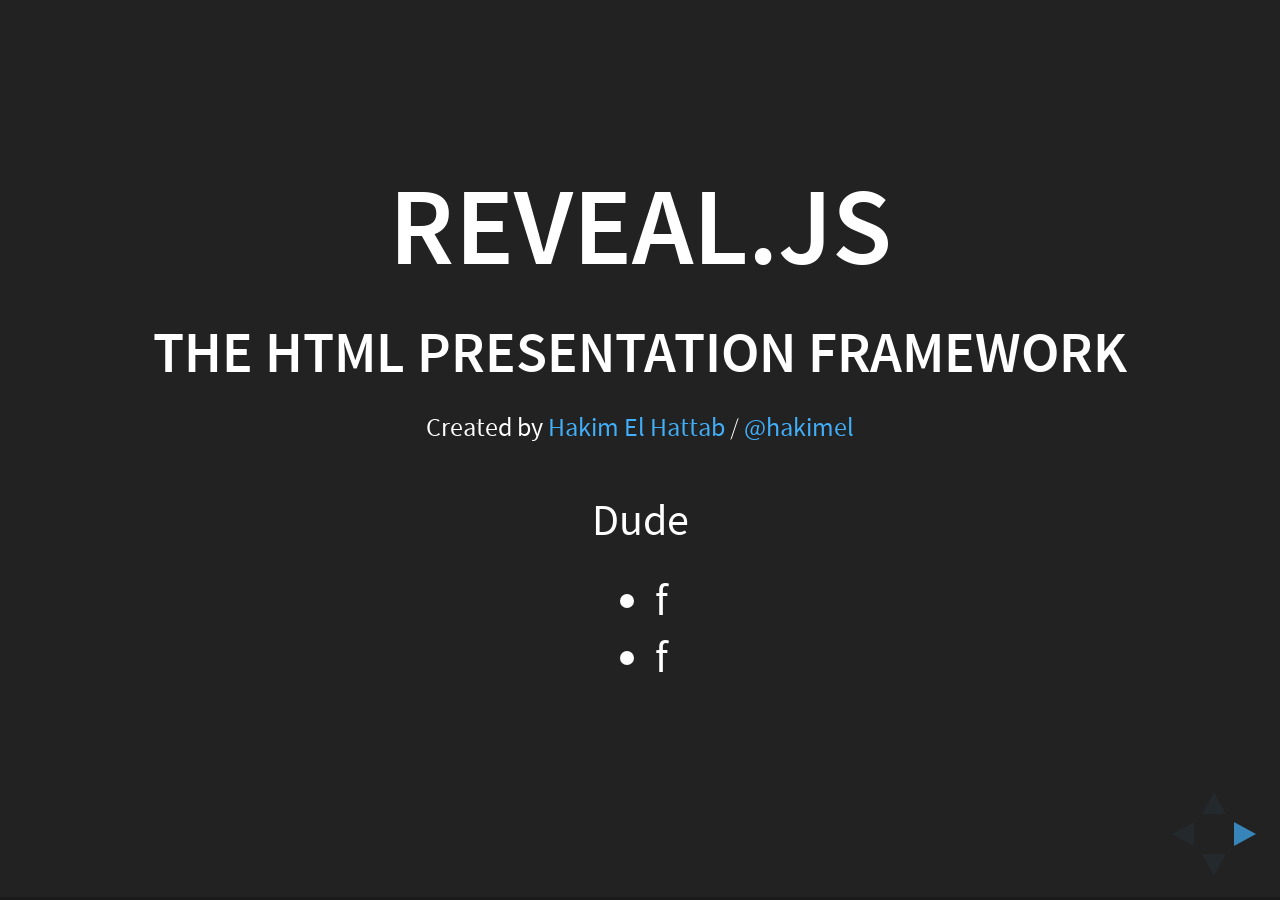
==== index.html @ 5fb7f433 "Presentation" ====
<!doctype html>
<html lang="en">

	<head>
		<meta charset="utf-8">

		<title>reveal.js - The HTML Presentation Framework</title>

		<meta name="description" content="A framework for easily creating beautiful presentations using HTML">
		<meta name="author" content="Hakim El Hattab">

		<meta name="apple-mobile-web-app-capable" content="yes" />
		<meta name="apple-mobile-web-app-status-bar-style" content="black-translucent" />

		<meta name="viewport" content="width=device-width, initial-scale=1.0, maximum-scale=1.0, user-scalable=no, minimal-ui">

		<link rel="stylesheet" href="css/reveal.css">
		<link rel="stylesheet" href="css/theme/black.css" id="theme">

		<!-- Code syntax highlighting -->
		<link rel="stylesheet" href="lib/css/zenburn.css">

		<!-- Printing and PDF exports -->
		<script>
			var link = document.createElement( 'link' );
			link.rel = 'stylesheet';
			link.type = 'text/css';
			link.href = window.location.search.match( /print-pdf/gi ) ? 'css/print/pdf.css' : 'css/print/paper.css';
			document.getElementsByTagName( 'head' )[0].appendChild( link );
		</script>

		<!--[if lt IE 9]>
		<script src="lib/js/html5shiv.js"></script>
		<![endif]-->
	</head>

	<body>

		<div class="reveal">

			<!-- Any section element inside of this container is displayed as a slide -->
			<div class="slides">
				<section>
					<h1>Reveal.js</h1>
					<h3>The HTML Presentation Framework</h3>
					<p>
						<small>Created by <a href="http://hakim.se">Hakim El Hattab</a> / <a href="http://twitter.com/hakimel">@hakimel</a></small>
					</p>
					<p>Dude</p>
					<ul>
					<li>f</li>
					<li>f</li>
					</ul>

				</section>

				<section>
					<object data="images/circle.svg" type="image/svg+xml"> </object>
				</section>

				<!-- Example of nested vertical slides -->
				<section>
					<section>
						<h2>Vertical Slides</h2>
						<p>Slides can be nested inside of each other.</p>
						<p>Use the <em>Space</em> key to navigate through all slides.</p>
						<br>
						<a href="#" class="navigate-down">
							<img width="178" height="238" data-src="https://s3.amazonaws.com/hakim-static/reveal-js/arrow.png" alt="Down arrow">
						</a>
					</section>
					<section>
						<h2>Basement Level 1</h2>
						<p>Nested slides are useful for adding additional detail underneath a high level horizontal slide.</p>
					</section>
					<section>
						<h2>Basement Level 2</h2>
						<p>That's it, time to go back up.</p>
						<br>
						<a href="#/2">
							<img width="178" height="238" data-src="https://s3.amazonaws.com/hakim-static/reveal-js/arrow.png" alt="Up arrow" style="-webkit-transform: rotate(180deg);">
						</a>
					</section>
				</section>

				<section>
					<h2>Slides</h2>
					<p>
						Not a coder? Not a problem. There's a fully-featured visual editor for authoring these, try it out at <a href="http://slides.com" target="_blank">http://slides.com</a>.
					</p>
				</section>

				<section>
					<h2>Point of View</h2>
					<p>
						Press <strong>ESC</strong> to enter the slide overview.
					</p>
					<p>
						Hold down alt and click on any element to zoom in on it using <a href="http://lab.hakim.se/zoom-js">zoom.js</a>. Alt + click anywhere to zoom back out.
					</p>
				</section>

				<section>
					<h2>Touch Optimized</h2>
					<p>
						Presentations look great on touch devices, like mobile phones and tablets. Simply swipe through your slides.
					</p>
				</section>

				<section data-markdown>
					<script type="text/template">
						## Markdown support

						Write content using inline or external Markdown.
						Instructions and more info available in the [readme](https://github.com/hakimel/reveal.js#markdown).

						```
						<section data-markdown>
						  ## Markdown support

						  Write content using inline or external Markdown.
						  Instructions and more info available in the [readme](https://github.com/hakimel/reveal.js#markdown).
						</section>
						```
					</script>
				</section>

				<section>
					<section id="fragments">
						<h2>Fragments</h2>
						<p>Hit the next arrow...</p>
						<p class="fragment">... to step through ...</p>
						<p class="fragment"><object data="images/circle.svg" type="image/svg+xml"> </object></p>
						<p><span class="fragment">... a</span> <span class="fragment">fragmented</span> <span class="fragment">slide.</span></p>

						<aside class="notes">
							This slide has fragments which are also stepped through in the notes window.
						</aside>
					</section>
					<section>
						<h2>Fragment Styles</h2>
						<p>There's different types of fragments, like:</p>
						<p class="fragment grow">grow</p>
						<p class="fragment shrink">shrink</p>
						<p class="fragment roll-in">roll-in</p>
						<p class="fragment fade-out">fade-out</p>
						<p class="fragment current-visible">current-visible</p>
						<p class="fragment highlight-red">highlight-red</p>
						<p class="fragment highlight-blue">highlight-blue</p>
					</section>
				</section>

				<section id="transitions">
					<h2>Transition Styles</h2>
					<p>
						You can select from different transitions, like: <br>
						<a href="?transition=none#/transitions">None</a> -
						<a href="?transition=fade#/transitions">Fade</a> -
						<a href="?transition=slide#/transitions">Slide</a> -
						<a href="?transition=convex#/transitions">Convex</a> -
						<a href="?transition=concave#/transitions">Concave</a> -
						<a href="?transition=zoom#/transitions">Zoom</a>
					</p>
				</section>

				<section id="themes">
					<h2>Themes</h2>
					<p>
						reveal.js comes with a few themes built in: <br>
						<!-- Hacks to swap themes after the page has loaded. Not flexible and only intended for the reveal.js demo deck. -->
						<a href="#" onclick="document.getElementById('theme').setAttribute('href','css/theme/black.css'); return false;">Black (default)</a> -
						<a href="#" onclick="document.getElementById('theme').setAttribute('href','css/theme/white.css'); return false;">White</a> -
						<a href="#" onclick="document.getElementById('theme').setAttribute('href','css/theme/league.css'); return false;">League</a> -
						<a href="#" onclick="document.getElementById('theme').setAttribute('href','css/theme/sky.css'); return false;">Sky</a> -
						<a href="#" onclick="document.getElementById('theme').setAttribute('href','css/theme/beige.css'); return false;">Beige</a> -
						<a href="#" onclick="document.getElementById('theme').setAttribute('href','css/theme/simple.css'); return false;">Simple</a> <br>
						<a href="#" onclick="document.getElementById('theme').setAttribute('href','css/theme/serif.css'); return false;">Serif</a> -
						<a href="#" onclick="document.getElementById('theme').setAttribute('href','css/theme/night.css'); return false;">Night</a> -
						<a href="#" onclick="document.getElementById('theme').setAttribute('href','css/theme/moon.css'); return false;">Moon</a> -
						<a href="#" onclick="document.getElementById('theme').setAttribute('href','css/theme/solarized.css'); return false;">Solarized</a>
					</p>
				</section>

				<section>
					<section data-background="#dddddd">
						<h2>Slide Backgrounds</h2>
						<p>
							Set <code>data-background="#dddddd"</code> on a slide to change the background color. All CSS color formats are supported.
						</p>
						<a href="#" class="navigate-down">
							<img width="178" height="238" data-src="https://s3.amazonaws.com/hakim-static/reveal-js/arrow.png" alt="Down arrow">
						</a>
					</section>
					<section data-background="https://s3.amazonaws.com/hakim-static/reveal-js/image-placeholder.png">
						<h2>Image Backgrounds</h2>
						<pre><code>&lt;section data-background="image.png"&gt;</code></pre>
					</section>
					<section data-background="https://s3.amazonaws.com/hakim-static/reveal-js/image-placeholder.png" data-background-repeat="repeat" data-background-size="100px">
						<h2>Tiled Backgrounds</h2>
						<pre><code style="word-wrap: break-word;">&lt;section data-background="image.png" data-background-repeat="repeat" data-background-size="100px"&gt;</code></pre>
					</section>
					<section data-background-video="https://s3.amazonaws.com/static.slid.es/site/homepage/v1/homepage-video-editor.mp4,https://s3.amazonaws.com/static.slid.es/site/homepage/v1/homepage-video-editor.webm" data-background-color="#000000">
						<div style="background-color: rgba(0, 0, 0, 0.9); color: #fff; padding: 20px;">
							<h2>Video Backgrounds</h2>
							<pre><code style="word-wrap: break-word;">&lt;section data-background-video="video.mp4,video.webm"&gt;</code></pre>
						</div>
					</section>
				</section>

				<section data-transition="slide" data-background="#4d7e65" data-background-transition="zoom">
					<h2>Background Transitions</h2>
					<p>
						Different background transitions are available via the backgroundTransition option. This one's called "zoom".
					</p>
					<pre><code>Reveal.configure({ backgroundTransition: 'zoom' })</code></pre>
				</section>

				<section data-transition="slide" data-background="#b5533c" data-background-transition="zoom">
					<h2>Background Transitions</h2>
					<p>
						You can override background transitions per-slide.
					</p>
					<pre><code style="word-wrap: break-word;">&lt;section data-background-transition="zoom"&gt;</code></pre>
				</section>

				<section>
					<h2>Pretty Code</h2>
					<pre><code data-trim contenteditable>
function linkify( selector ) {
  if( supports3DTransforms ) {

    var nodes = document.querySelectorAll( selector );

    for( var i = 0, len = nodes.length; i &lt; len; i++ ) {
      var node = nodes[i];

      if( !node.className ) {
        node.className += ' roll';
      }
    }
  }
}
					</code></pre>
					<p>Code syntax highlighting courtesy of <a href="http://softwaremaniacs.org/soft/highlight/en/description/">highlight.js</a>.</p>
				</section>

				<section>
					<h2>Marvelous List</h2>
					<ul>
						<li>No order here</li>
						<li>Or here</li>
						<li>Or here</li>
						<li>Or here</li>
					</ul>
				</section>

				<section>
					<h2>Fantastic Ordered List</h2>
					<ol>
						<li>One is smaller than...</li>
						<li>Two is smaller than...</li>
						<li>Three!</li>
					</ol>
				</section>

				<section>
					<h2>Tabular Tables</h2>
					<table>
						<thead>
							<tr>
								<th>Item</th>
								<th>Value</th>
								<th>Quantity</th>
							</tr>
						</thead>
						<tbody>
							<tr>
								<td>Apples</td>
								<td>$1</td>
								<td>7</td>
							<tr>
							<tr>
								<td>Lemonade</td>
								<td>$2</td>
								<td>18</td>
							<tr>
							<tr>
								<td>Bread</td>
								<td>$3</td>
								<td>2</td>
							<tr>
						</tbody>
					</table>
				</section>

				<section>
					<h2>Clever Quotes</h2>
					<p>
						These guys come in two forms, inline: <q cite="http://searchservervirtualization.techtarget.com/definition/Our-Favorite-Technology-Quotations">
						&ldquo;The nice thing about standards is that there are so many to choose from&rdquo;</q> and block:
					</p>
					<blockquote cite="http://searchservervirtualization.techtarget.com/definition/Our-Favorite-Technology-Quotations">
						&ldquo;For years there has been a theory that millions of monkeys typing at random on millions of typewriters would
						reproduce the entire works of Shakespeare. The Internet has proven this theory to be untrue.&rdquo;
					</blockquote>
				</section>

				<section>
					<h2>Intergalactic Interconnections</h2>
					<p>
						You can link between slides internally,
						<a href="#/2/3">like this</a>.
					</p>
				</section>

				<section>
					<h2>Speaker View</h2>
					<p>There's a <a href="https://github.com/hakimel/reveal.js#speaker-notes">speaker view</a>. It includes a timer, preview of the upcoming slide as well as your speaker notes.</p>
					<p>Press the <em>S</em> key to try it out.</p>

					<aside class="notes">
						Oh hey, these are some notes. They'll be hidden in your presentation, but you can see them if you open the speaker notes window (hit 's' on your keyboard).
					</aside>
				</section>

				<section>
					<h2>Export to PDF</h2>
					<p>Presentations can be <a href="https://github.com/hakimel/reveal.js#pdf-export">exported to PDF</a>, here's an example:</p>
					<iframe src="//www.slideshare.net/slideshow/embed_code/42840540" width="445" height="355" frameborder="0" marginwidth="0" marginheight="0" scrolling="no" style="border:3px solid #666; margin-bottom:5px; max-width: 100%;" allowfullscreen> </iframe>
				</section>

				<section>
					<h2>Global State</h2>
					<p>
						Set <code>data-state="something"</code> on a slide and <code>"something"</code>
						will be added as a class to the document element when the slide is open. This lets you
						apply broader style changes, like switching the page background.
					</p>
				</section>

				<section data-state="customevent">
					<h2>State Events</h2>
					<p>
						Additionally custom events can be triggered on a per slide basis by binding to the <code>data-state</code> name.
					</p>
					<pre><code class="javascript" data-trim contenteditable style="font-size: 18px;">
Reveal.addEventListener( 'customevent', function() {
	console.log( '"customevent" has fired' );
} );
					</code></pre>
				</section>

				<section>
					<h2>Take a Moment</h2>
					<p>
						Press B or . on your keyboard to pause the presentation. This is helpful when you're on stage and want to take distracting slides off the screen.
					</p>
				</section>

				<section>
					<h2>Much more</h2>
					<ul>
						<li>Right-to-left support</li>
						<li><a href="https://github.com/hakimel/reveal.js#api">Extensive JavaScript API</a></li>
						<li><a href="https://github.com/hakimel/reveal.js#auto-sliding">Auto-progression</a></li>
						<li><a href="https://github.com/hakimel/reveal.js#parallax-background">Parallax backgrounds</a></li>
						<li><a href="https://github.com/hakimel/reveal.js#keyboard-bindings">Custom keyboard bindings</a></li>
					</ul>
				</section>

				<section style="text-align: left;">
					<h1>THE END</h1>
					<p>
						- <a href="http://slides.com">Try the online editor</a> <br>
						- <a href="https://github.com/hakimel/reveal.js">Source code &amp; documentation</a>
					</p>
				</section>

			</div>

		</div>

		<script src="lib/js/head.min.js"></script>
		<script src="js/reveal.js"></script>

		<script>

			// Full list of configuration options available at:
			// https://github.com/hakimel/reveal.js#configuration
			Reveal.initialize({
				controls: true,
				progress: true,
				history: true,
				center: true,

				transition: 'slide', // none/fade/slide/convex/concave/zoom

				// Optional reveal.js plugins
				dependencies: [
					{ src: 'lib/js/classList.js', condition: function() { return !document.body.classList; } },
					{ src: 'plugin/markdown/marked.js', condition: function() { return !!document.querySelector( '[data-markdown]' ); } },
					{ src: 'plugin/markdown/markdown.js', condition: function() { return !!document.querySelector( '[data-markdown]' ); } },
					{ src: 'plugin/highlight/highlight.js', async: true, condition: function() { return !!document.querySelector( 'pre code' ); }, callback: function() { hljs.initHighlightingOnLoad(); } },
					{ src: 'plugin/zoom-js/zoom.js', async: true },
					{ src: 'plugin/notes/notes.js', async: true }
				]
			});

		</script>

	</body>
</html>
---- css/reveal.css ----
/*!
 * reveal.js
 * http://lab.hakim.se/reveal-js
 * MIT licensed
 *
 * Copyright (C) 2015 Hakim El Hattab, http://hakim.se
 */
/*********************************************
 * RESET STYLES
 *********************************************/
html, body, .reveal div, .reveal span, .reveal applet, .reveal object, .reveal iframe, .reveal h1, .reveal h2, .reveal h3, .reveal h4, .reveal h5, .reveal h6, .reveal p, .reveal blockquote, .reveal pre, .reveal a, .reveal abbr, .reveal acronym, .reveal address, .reveal big, .reveal cite, .reveal code, .reveal del, .reveal dfn, .reveal em, .reveal img, .reveal ins, .reveal kbd, .reveal q, .reveal s, .reveal samp, .reveal small, .reveal strike, .reveal strong, .reveal sub, .reveal sup, .reveal tt, .reveal var, .reveal b, .reveal u, .reveal center, .reveal dl, .reveal dt, .reveal dd, .reveal ol, .reveal ul, .reveal li, .reveal fieldset, .reveal form, .reveal label, .reveal legend, .reveal table, .reveal caption, .reveal tbody, .reveal tfoot, .reveal thead, .reveal tr, .reveal th, .reveal td, .reveal article, .reveal aside, .reveal canvas, .reveal details, .reveal embed, .reveal figure, .reveal figcaption, .reveal footer, .reveal header, .reveal hgroup, .reveal menu, .reveal nav, .reveal output, .reveal ruby, .reveal section, .reveal summary, .reveal time, .reveal mark, .reveal audio, video {
  margin: 0;
  padding: 0;
  border: 0;
  font-size: 100%;
  font: inherit;
  vertical-align: baseline; }

.reveal article, .reveal aside, .reveal details, .reveal figcaption, .reveal figure, .reveal footer, .reveal header, .reveal hgroup, .reveal menu, .reveal nav, .reveal section {
  display: block; }

/*********************************************
 * GLOBAL STYLES
 *********************************************/
html, body {
  width: 100%;
  height: 100%;
  overflow: hidden; }

body {
  position: relative;
  line-height: 1;
  background-color: #fff;
  color: #000; }

::-moz-selection {
  background: #FF5E99;
  color: #fff;
  text-shadow: none; }

::selection {
  background: #FF5E99;
  color: #fff;
  text-shadow: none; }

/*********************************************
 * VIEW FRAGMENTS
 *********************************************/
.reveal .slides section .fragment {
  opacity: 0;
  visibility: hidden;
  -webkit-transition: all 0.2s ease;
          transition: all 0.2s ease; }
  .reveal .slides section .fragment.visible {
    opacity: 1;
    visibility: visible; }

.reveal .slides section .fragment.grow {
  opacity: 1;
  visibility: visible; }
  .reveal .slides section .fragment.grow.visible {
    -webkit-transform: scale(1.3);
        -ms-transform: scale(1.3);
            transform: scale(1.3); }

.reveal .slides section .fragment.shrink {
  opacity: 1;
  visibility: visible; }
  .reveal .slides section .fragment.shrink.visible {
    -webkit-transform: scale(0.7);
        -ms-transform: scale(0.7);
            transform: scale(0.7); }

.reveal .slides section .fragment.zoom-in {
  -webkit-transform: scale(0.1);
      -ms-transform: scale(0.1);
          transform: scale(0.1); }
  .reveal .slides section .fragment.zoom-in.visible {
    -webkit-transform: scale(1);
        -ms-transform: scale(1);
            transform: scale(1); }

.reveal .slides section .fragment.roll-in {
  -webkit-transform: rotateX(90deg);
          transform: rotateX(90deg); }
  .reveal .slides section .fragment.roll-in.visible {
    -webkit-transform: rotateX(0);
            transform: rotateX(0); }

.reveal .slides section .fragment.fade-out {
  opacity: 1;
  visibility: visible; }
  .reveal .slides section .fragment.fade-out.visible {
    opacity: 0;
    visibility: hidden; }

.reveal .slides section .fragment.semi-fade-out {
  opacity: 1;
  visibility: visible; }
  .reveal .slides section .fragment.semi-fade-out.visible {
    opacity: 0.5;
    visibility: visible; }

.reveal .slides section .fragment.strike {
  opacity: 1; }
  .reveal .slides section .fragment.strike.visible {
    text-decoration: line-through; }

.reveal .slides section .fragment.current-visible {
  opacity: 0;
  visibility: hidden; }
  .reveal .slides section .fragment.current-visible.current-fragment {
    opacity: 1;
    visibility: visible; }

.reveal .slides section .fragment.highlight-red, .reveal .slides section .fragment.highlight-current-red, .reveal .slides section .fragment.highlight-green, .reveal .slides section .fragment.highlight-current-green, .reveal .slides section .fragment.highlight-blue, .reveal .slides section .fragment.highlight-current-blue {
  opacity: 1;
  visibility: visible; }

.reveal .slides section .fragment.highlight-red.visible {
  color: #ff2c2d; }

.reveal .slides section .fragment.highlight-green.visible {
  color: #17ff2e; }

.reveal .slides section .fragment.highlight-blue.visible {
  color: #1b91ff; }

.reveal .slides section .fragment.highlight-current-red.current-fragment {
  color: #ff2c2d; }

.reveal .slides section .fragment.highlight-current-green.current-fragment {
  color: #17ff2e; }

.reveal .slides section .fragment.highlight-current-blue.current-fragment {
  color: #1b91ff; }

/*********************************************
 * DEFAULT ELEMENT STYLES
 *********************************************/
/* Fixes issue in Chrome where italic fonts did not appear when printing to PDF */
.reveal:after {
  content: '';
  font-style: italic; }

.reveal iframe {
  z-index: 1; }

/** Prevents layering issues in certain browser/transition combinations */
.reveal a {
  position: relative; }

.reveal .stretch {
  max-width: none;
  max-height: none; }

.reveal pre.stretch code {
  height: 100%;
  max-height: 100%;
  -moz-box-sizing: border-box;
       box-sizing: border-box; }

/*********************************************
 * CONTROLS
 *********************************************/
.reveal .controls {
  display: none;
  position: fixed;
  width: 110px;
  height: 110px;
  z-index: 30;
  right: 10px;
  bottom: 10px;
  -webkit-user-select: none; }

.reveal .controls div {
  position: absolute;
  opacity: 0.05;
  width: 0;
  height: 0;
  border: 12px solid transparent;
  -webkit-transform: scale(0.9999);
      -ms-transform: scale(0.9999);
          transform: scale(0.9999);
  -webkit-transition: all 0.2s ease;
          transition: all 0.2s ease;
  -webkit-tap-highlight-color: rgba(0, 0, 0, 0); }

.reveal .controls div.enabled {
  opacity: 0.7;
  cursor: pointer; }

.reveal .controls div.enabled:active {
  margin-top: 1px; }

.reveal .controls div.navigate-left {
  top: 42px;
  border-right-width: 22px;
  border-right-color: #000; }

.reveal .controls div.navigate-left.fragmented {
  opacity: 0.3; }

.reveal .controls div.navigate-right {
  left: 74px;
  top: 42px;
  border-left-width: 22px;
  border-left-color: #000; }

.reveal .controls div.navigate-right.fragmented {
  opacity: 0.3; }

.reveal .controls div.navigate-up {
  left: 42px;
  border-bottom-width: 22px;
  border-bottom-color: #000; }

.reveal .controls div.navigate-up.fragmented {
  opacity: 0.3; }

.reveal .controls div.navigate-down {
  left: 42px;
  top: 74px;
  border-top-width: 22px;
  border-top-color: #000; }

.reveal .controls div.navigate-down.fragmented {
  opacity: 0.3; }

/*********************************************
 * PROGRESS BAR
 *********************************************/
.reveal .progress {
  position: fixed;
  display: none;
  height: 3px;
  width: 100%;
  bottom: 0;
  left: 0;
  z-index: 10;
  background-color: rgba(0, 0, 0, 0.2); }

.reveal .progress:after {
  content: '';
  display: block;
  position: absolute;
  height: 20px;
  width: 100%;
  top: -20px; }

.reveal .progress span {
  display: block;
  height: 100%;
  width: 0px;
  background-color: #000;
  -webkit-transition: width 800ms cubic-bezier(0.26, 0.86, 0.44, 0.985);
          transition: width 800ms cubic-bezier(0.26, 0.86, 0.44, 0.985); }

/*********************************************
 * SLIDE NUMBER
 *********************************************/
.reveal .slide-number {
  position: fixed;
  display: block;
  right: 15px;
  bottom: 15px;
  opacity: 0.5;
  z-index: 31;
  font-size: 12px; }

/*********************************************
 * SLIDES
 *********************************************/
.reveal {
  position: relative;
  width: 100%;
  height: 100%;
  -ms-touch-action: none;
      touch-action: none; }

.reveal .slides {
  position: absolute;
  width: 100%;
  height: 100%;
  top: 0;
  right: 0;
  bottom: 0;
  left: 0;
  margin: auto;
  overflow: visible;
  z-index: 1;
  text-align: center;
  -webkit-perspective: 600px;
          perspective: 600px;
  -webkit-perspective-origin: 50% 40%;
          perspective-origin: 50% 40%; }

.reveal .slides > section {
  -ms-perspective: 600px; }

.reveal .slides > section, .reveal .slides > section > section {
  display: none;
  position: absolute;
  width: 100%;
  padding: 20px 0px;
  z-index: 10;
  -webkit-transform-style: preserve-3d;
          transform-style: preserve-3d;
  -webkit-transition: -webkit-transform-origin 800ms cubic-bezier(0.26, 0.86, 0.44, 0.985), -webkit-transform 800ms cubic-bezier(0.26, 0.86, 0.44, 0.985), visibility 800ms cubic-bezier(0.26, 0.86, 0.44, 0.985), opacity 800ms cubic-bezier(0.26, 0.86, 0.44, 0.985);
          transition: -ms-transform-origin 800ms cubic-bezier(0.26, 0.86, 0.44, 0.985), transform 800ms cubic-bezier(0.26, 0.86, 0.44, 0.985), visibility 800ms cubic-bezier(0.26, 0.86, 0.44, 0.985), opacity 800ms cubic-bezier(0.26, 0.86, 0.44, 0.985);
          transition: transform-origin 800ms cubic-bezier(0.26, 0.86, 0.44, 0.985), transform 800ms cubic-bezier(0.26, 0.86, 0.44, 0.985), visibility 800ms cubic-bezier(0.26, 0.86, 0.44, 0.985), opacity 800ms cubic-bezier(0.26, 0.86, 0.44, 0.985); }

/* Global transition speed settings */
.reveal[data-transition-speed="fast"] .slides section {
  -webkit-transition-duration: 400ms;
          transition-duration: 400ms; }

.reveal[data-transition-speed="slow"] .slides section {
  -webkit-transition-duration: 1200ms;
          transition-duration: 1200ms; }

/* Slide-specific transition speed overrides */
.reveal .slides section[data-transition-speed="fast"] {
  -webkit-transition-duration: 400ms;
          transition-duration: 400ms; }

.reveal .slides section[data-transition-speed="slow"] {
  -webkit-transition-duration: 1200ms;
          transition-duration: 1200ms; }

.reveal .slides > section.stack {
  padding-top: 0;
  padding-bottom: 0; }

.reveal .slides > section.present, .reveal .slides > section > section.present {
  display: block;
  z-index: 11;
  opacity: 1; }

.reveal.center, .reveal.center .slides, .reveal.center .slides section {
  min-height: 0 !important; }

/* Don't allow interaction with invisible slides */
.reveal .slides > section.future, .reveal .slides > section > section.future, .reveal .slides > section.past, .reveal .slides > section > section.past {
  pointer-events: none; }

.reveal.overview .slides > section, .reveal.overview .slides > section > section {
  pointer-events: auto; }

.reveal .slides > section.past, .reveal .slides > section.future, .reveal .slides > section > section.past, .reveal .slides > section > section.future {
  opacity: 0; }

/*********************************************
 * SLIDE TRANSITION
 * Aliased 'linear' for backwards compatibility
 *********************************************/
.reveal.slide section, .reveal.linear section {
  -webkit-backface-visibility: hidden;
          backface-visibility: hidden; }

.reveal .slides > section[data-transition=slide].past, .reveal.slide .slides > section:not([data-transition]).past, .reveal .slides > section[data-transition=linear].past, .reveal.linear .slides > section:not([data-transition]).past {
  -webkit-transform: translate(-150%, 0);
      -ms-transform: translate(-150%, 0);
          transform: translate(-150%, 0); }

.reveal .slides > section[data-transition=slide].future, .reveal.slide .slides > section:not([data-transition]).future, .reveal .slides > section[data-transition=linear].future, .reveal.linear .slides > section:not([data-transition]).future {
  -webkit-transform: translate(150%, 0);
      -ms-transform: translate(150%, 0);
          transform: translate(150%, 0); }

.reveal .slides > section > section[data-transition=slide].past, .reveal.slide .slides > section > section:not([data-transition]).past, .reveal .slides > section > section[data-transition=linear].past, .reveal.linear .slides > section > section:not([data-transition]).past {
  -webkit-transform: translate(0, -150%);
      -ms-transform: translate(0, -150%);
          transform: translate(0, -150%); }

.reveal .slides > section > section[data-transition=slide].future, .reveal.slide .slides > section > section:not([data-transition]).future, .reveal .slides > section > section[data-transition=linear].future, .reveal.linear .slides > section > section:not([data-transition]).future {
  -webkit-transform: translate(0, 150%);
      -ms-transform: translate(0, 150%);
          transform: translate(0, 150%); }

/*********************************************
 * CONVEX TRANSITION
 * Aliased 'default' for backwards compatibility
 *********************************************/
.reveal .slides > section[data-transition=default].past, .reveal.default .slides > section:not([data-transition]).past, .reveal .slides > section[data-transition=convex].past, .reveal.convex .slides > section:not([data-transition]).past {
  -webkit-transform: translate3d(-100%, 0, 0) rotateY(-90deg) translate3d(-100%, 0, 0);
          transform: translate3d(-100%, 0, 0) rotateY(-90deg) translate3d(-100%, 0, 0); }

.reveal .slides > section[data-transition=default].future, .reveal.default .slides > section:not([data-transition]).future, .reveal .slides > section[data-transition=convex].future, .reveal.convex .slides > section:not([data-transition]).future {
  -webkit-transform: translate3d(100%, 0, 0) rotateY(90deg) translate3d(100%, 0, 0);
          transform: translate3d(100%, 0, 0) rotateY(90deg) translate3d(100%, 0, 0); }

.reveal .slides > section > section[data-transition=default].past, .reveal.default .slides > section > section:not([data-transition]).past, .reveal .slides > section > section[data-transition=convex].past, .reveal.convex .slides > section > section:not([data-transition]).past {
  -webkit-transform: translate3d(0, -300px, 0) rotateX(70deg) translate3d(0, -300px, 0);
          transform: translate3d(0, -300px, 0) rotateX(70deg) translate3d(0, -300px, 0); }

.reveal .slides > section > section[data-transition=default].future, .reveal.default .slides > section > section:not([data-transition]).future, .reveal .slides > section > section[data-transition=convex].future, .reveal.convex .slides > section > section:not([data-transition]).future {
  -webkit-transform: translate3d(0, 300px, 0) rotateX(-70deg) translate3d(0, 300px, 0);
          transform: translate3d(0, 300px, 0) rotateX(-70deg) translate3d(0, 300px, 0); }

/*********************************************
 * CONCAVE TRANSITION
 *********************************************/
.reveal .slides > section[data-transition=concave].past, .reveal.concave .slides > section:not([data-transition]).past {
  -webkit-transform: translate3d(-100%, 0, 0) rotateY(90deg) translate3d(-100%, 0, 0);
          transform: translate3d(-100%, 0, 0) rotateY(90deg) translate3d(-100%, 0, 0); }

.reveal .slides > section[data-transition=concave].future, .reveal.concave .slides > section:not([data-transition]).future {
  -webkit-transform: translate3d(100%, 0, 0) rotateY(-90deg) translate3d(100%, 0, 0);
          transform: translate3d(100%, 0, 0) rotateY(-90deg) translate3d(100%, 0, 0); }

.reveal .slides > section > section[data-transition=concave].past, .reveal.concave .slides > section > section:not([data-transition]).past {
  -webkit-transform: translate3d(0, -80%, 0) rotateX(-70deg) translate3d(0, -80%, 0);
          transform: translate3d(0, -80%, 0) rotateX(-70deg) translate3d(0, -80%, 0); }

.reveal .slides > section > section[data-transition=concave].future, .reveal.concave .slides > section > section:not([data-transition]).future {
  -webkit-transform: translate3d(0, 80%, 0) rotateX(70deg) translate3d(0, 80%, 0);
          transform: translate3d(0, 80%, 0) rotateX(70deg) translate3d(0, 80%, 0); }

/*********************************************
 * ZOOM TRANSITION
 *********************************************/
.reveal .slides > section[data-transition=zoom], .reveal.zoom .slides > section:not([data-transition]) {
  -webkit-transition-timing-function: ease;
          transition-timing-function: ease; }

.reveal .slides > section[data-transition=zoom].past, .reveal.zoom .slides > section:not([data-transition]).past {
  visibility: hidden;
  -webkit-transform: scale(16);
      -ms-transform: scale(16);
          transform: scale(16); }

.reveal .slides > section[data-transition=zoom].future, .reveal.zoom .slides > section:not([data-transition]).future {
  visibility: hidden;
  -webkit-transform: scale(0.2);
      -ms-transform: scale(0.2);
          transform: scale(0.2); }

.reveal .slides > section > section[data-transition=zoom].past, .reveal.zoom .slides > section > section:not([data-transition]).past {
  -webkit-transform: translate(0, -150%);
      -ms-transform: translate(0, -150%);
          transform: translate(0, -150%); }

.reveal .slides > section > section[data-transition=zoom].future, .reveal.zoom .slides > section > section:not([data-transition]).future {
  -webkit-transform: translate(0, 150%);
      -ms-transform: translate(0, 150%);
          transform: translate(0, 150%); }

/*********************************************
 * CUBE TRANSITION
 *********************************************/
.reveal.cube .slides {
  -webkit-perspective: 1300px;
          perspective: 1300px; }

.reveal.cube .slides section {
  padding: 30px;
  min-height: 700px;
  -webkit-backface-visibility: hidden;
          backface-visibility: hidden;
  -moz-box-sizing: border-box;
       box-sizing: border-box; }

.reveal.center.cube .slides section {
  min-height: 0; }

.reveal.cube .slides section:not(.stack):before {
  content: '';
  position: absolute;
  display: block;
  width: 100%;
  height: 100%;
  left: 0;
  top: 0;
  background: rgba(0, 0, 0, 0.1);
  border-radius: 4px;
  -webkit-transform: translateZ(-20px);
          transform: translateZ(-20px); }

.reveal.cube .slides section:not(.stack):after {
  content: '';
  position: absolute;
  display: block;
  width: 90%;
  height: 30px;
  left: 5%;
  bottom: 0;
  background: none;
  z-index: 1;
  border-radius: 4px;
  box-shadow: 0px 95px 25px rgba(0, 0, 0, 0.2);
  -webkit-transform: translateZ(-90px) rotateX(65deg);
          transform: translateZ(-90px) rotateX(65deg); }

.reveal.cube .slides > section.stack {
  padding: 0;
  background: none; }

.reveal.cube .slides > section.past {
  -webkit-transform-origin: 100% 0%;
      -ms-transform-origin: 100% 0%;
          transform-origin: 100% 0%;
  -webkit-transform: translate3d(-100%, 0, 0) rotateY(-90deg);
          transform: translate3d(-100%, 0, 0) rotateY(-90deg); }

.reveal.cube .slides > section.future {
  -webkit-transform-origin: 0% 0%;
      -ms-transform-origin: 0% 0%;
          transform-origin: 0% 0%;
  -webkit-transform: translate3d(100%, 0, 0) rotateY(90deg);
          transform: translate3d(100%, 0, 0) rotateY(90deg); }

.reveal.cube .slides > section > section.past {
  -webkit-transform-origin: 0% 100%;
      -ms-transform-origin: 0% 100%;
          transform-origin: 0% 100%;
  -webkit-transform: translate3d(0, -100%, 0) rotateX(90deg);
          transform: translate3d(0, -100%, 0) rotateX(90deg); }

.reveal.cube .slides > section > section.future {
  -webkit-transform-origin: 0% 0%;
      -ms-transform-origin: 0% 0%;
          transform-origin: 0% 0%;
  -webkit-transform: translate3d(0, 100%, 0) rotateX(-90deg);
          transform: translate3d(0, 100%, 0) rotateX(-90deg); }

/*********************************************
 * PAGE TRANSITION
 *********************************************/
.reveal.page .slides {
  -webkit-perspective-origin: 0% 50%;
          perspective-origin: 0% 50%;
  -webkit-perspective: 3000px;
          perspective: 3000px; }

.reveal.page .slides section {
  padding: 30px;
  min-height: 700px;
  -moz-box-sizing: border-box;
       box-sizing: border-box; }

.reveal.page .slides section.past {
  z-index: 12; }

.reveal.page .slides section:not(.stack):before {
  content: '';
  position: absolute;
  display: block;
  width: 100%;
  height: 100%;
  left: 0;
  top: 0;
  background: rgba(0, 0, 0, 0.1);
  -webkit-transform: translateZ(-20px);
          transform: translateZ(-20px); }

.reveal.page .slides section:not(.stack):after {
  content: '';
  position: absolute;
  display: block;
  width: 90%;
  height: 30px;
  left: 5%;
  bottom: 0;
  background: none;
  z-index: 1;
  border-radius: 4px;
  box-shadow: 0px 95px 25px rgba(0, 0, 0, 0.2);
  -webkit-transform: translateZ(-90px) rotateX(65deg); }

.reveal.page .slides > section.stack {
  padding: 0;
  background: none; }

.reveal.page .slides > section.past {
  -webkit-transform-origin: 0% 0%;
      -ms-transform-origin: 0% 0%;
          transform-origin: 0% 0%;
  -webkit-transform: translate3d(-40%, 0, 0) rotateY(-80deg);
          transform: translate3d(-40%, 0, 0) rotateY(-80deg); }

.reveal.page .slides > section.future {
  -webkit-transform-origin: 100% 0%;
      -ms-transform-origin: 100% 0%;
          transform-origin: 100% 0%;
  -webkit-transform: translate3d(0, 0, 0);
          transform: translate3d(0, 0, 0); }

.reveal.page .slides > section > section.past {
  -webkit-transform-origin: 0% 0%;
      -ms-transform-origin: 0% 0%;
          transform-origin: 0% 0%;
  -webkit-transform: translate3d(0, -40%, 0) rotateX(80deg);
          transform: translate3d(0, -40%, 0) rotateX(80deg); }

.reveal.page .slides > section > section.future {
  -webkit-transform-origin: 0% 100%;
      -ms-transform-origin: 0% 100%;
          transform-origin: 0% 100%;
  -webkit-transform: translate3d(0, 0, 0);
          transform: translate3d(0, 0, 0); }

/*********************************************
 * FADE TRANSITION
 *********************************************/
.reveal .slides section[data-transition=fade], .reveal.fade .slides section:not([data-transition]), .reveal.fade .slides > section > section:not([data-transition]) {
  -webkit-transform: none;
      -ms-transform: none;
          transform: none;
  -webkit-transition: opacity 0.5s;
          transition: opacity 0.5s; }

.reveal.fade.overview .slides section, .reveal.fade.overview .slides > section > section {
  -webkit-transition: none;
          transition: none; }

/*********************************************
 * NO TRANSITION
 *********************************************/
.reveal .slides section[data-transition=none], .reveal.none .slides section:not([data-transition]) {
  -webkit-transform: none;
      -ms-transform: none;
          transform: none;
  -webkit-transition: none;
          transition: none; }

/*********************************************
 * OVERVIEW
 *********************************************/
.reveal.overview .slides {
  -webkit-perspective-origin: 50% 50%;
          perspective-origin: 50% 50%;
  -webkit-perspective: 700px;
          perspective: 700px; }

.reveal.overview .slides section {
  height: 700px;
  overflow: hidden;
  opacity: 1 !important;
  visibility: visible !important;
  cursor: pointer;
  background: rgba(0, 0, 0, 0.1);
  -moz-box-sizing: border-box;
       box-sizing: border-box; }

.reveal.overview .slides section, .reveal.overview-deactivating .slides section {
  -webkit-transition: none !important;
          transition: none !important; }

.reveal.overview .slides section .fragment {
  opacity: 1; }

.reveal.overview .slides section:after, .reveal.overview .slides section:before {
  display: none !important; }

.reveal.overview .slides section > section {
  opacity: 1;
  cursor: pointer; }

.reveal.overview .slides section:hover {
  background: rgba(0, 0, 0, 0.3); }

.reveal.overview .slides section.present {
  background: rgba(0, 0, 0, 0.3); }

.reveal.overview .slides > section.stack {
  padding: 0;
  top: 0 !important;
  background: none;
  overflow: visible; }

/*********************************************
 * PAUSED MODE
 *********************************************/
.reveal .pause-overlay {
  position: absolute;
  top: 0;
  left: 0;
  width: 100%;
  height: 100%;
  background: black;
  visibility: hidden;
  opacity: 0;
  z-index: 100;
  -webkit-transition: all 1s ease;
          transition: all 1s ease; }

.reveal.paused .pause-overlay {
  visibility: visible;
  opacity: 1; }

/*********************************************
 * FALLBACK
 *********************************************/
.no-transforms {
  overflow-y: auto; }

.no-transforms .reveal .slides {
  position: relative;
  width: 80%;
  height: auto !important;
  top: 0;
  left: 50%;
  margin: 0;
  text-align: center; }

.no-transforms .reveal .controls, .no-transforms .reveal .progress {
  display: none !important; }

.no-transforms .reveal .slides section {
  display: block !important;
  opacity: 1 !important;
  position: relative !important;
  height: auto;
  min-height: 0;
  top: 0;
  left: -50%;
  margin: 70px 0;
  -webkit-transform: none;
      -ms-transform: none;
          transform: none; }

.no-transforms .reveal .slides section section {
  left: 0; }

.reveal .no-transition, .reveal .no-transition * {
  -webkit-transition: none !important;
          transition: none !important; }

/*********************************************
 * PER-SLIDE BACKGROUNDS
 *********************************************/
.reveal > .backgrounds {
  position: absolute;
  width: 100%;
  height: 100%;
  top: 0;
  left: 0;
  -webkit-perspective: 600px;
          perspective: 600px; }

.reveal .slide-background {
  display: none;
  position: absolute;
  width: 100%;
  height: 100%;
  opacity: 0;
  visibility: hidden;
  background-color: rgba(0, 0, 0, 0);
  background-position: 50% 50%;
  background-repeat: no-repeat;
  background-size: cover;
  -webkit-transition: all 800ms cubic-bezier(0.26, 0.86, 0.44, 0.985);
          transition: all 800ms cubic-bezier(0.26, 0.86, 0.44, 0.985); }

.reveal .slide-background.stack {
  display: block; }

.reveal .slide-background.present {
  opacity: 1;
  visibility: visible; }

.print-pdf .reveal .slide-background {
  opacity: 1 !important;
  visibility: visible !important; }

/* Video backgrounds */
.reveal .slide-background video {
  position: absolute;
  width: 100%;
  height: 100%;
  max-width: none;
  max-height: none;
  top: 0;
  left: 0; }

/* Immediate transition style */
.reveal[data-background-transition=none] > .backgrounds .slide-background, .reveal > .backgrounds .slide-background[data-background-transition=none] {
  -webkit-transition: none;
          transition: none; }

/* Slide */
.reveal[data-background-transition=slide] > .backgrounds .slide-background, .reveal > .backgrounds .slide-background[data-background-transition=slide] {
  opacity: 1;
  -webkit-backface-visibility: hidden;
          backface-visibility: hidden; }

.reveal[data-background-transition=slide] > .backgrounds .slide-background.past, .reveal > .backgrounds .slide-background.past[data-background-transition=slide] {
  -webkit-transform: translate(-100%, 0);
      -ms-transform: translate(-100%, 0);
          transform: translate(-100%, 0); }

.reveal[data-background-transition=slide] > .backgrounds .slide-background.future, .reveal > .backgrounds .slide-background.future[data-background-transition=slide] {
  -webkit-transform: translate(100%, 0);
      -ms-transform: translate(100%, 0);
          transform: translate(100%, 0); }

.reveal[data-background-transition=slide] > .backgrounds .slide-background > .slide-background.past, .reveal > .backgrounds .slide-background > .slide-background.past[data-background-transition=slide] {
  -webkit-transform: translate(0, -100%);
      -ms-transform: translate(0, -100%);
          transform: translate(0, -100%); }

.reveal[data-background-transition=slide] > .backgrounds .slide-background > .slide-background.future, .reveal > .backgrounds .slide-background > .slide-background.future[data-background-transition=slide] {
  -webkit-transform: translate(0, 100%);
      -ms-transform: translate(0, 100%);
          transform: translate(0, 100%); }

/* Convex */
.reveal[data-background-transition=convex] > .backgrounds .slide-background.past, .reveal > .backgrounds .slide-background.past[data-background-transition=convex] {
  opacity: 0;
  -webkit-transform: translate3d(-100%, 0, 0) rotateY(-90deg) translate3d(-100%, 0, 0);
          transform: translate3d(-100%, 0, 0) rotateY(-90deg) translate3d(-100%, 0, 0); }

.reveal[data-background-transition=convex] > .backgrounds .slide-background.future, .reveal > .backgrounds .slide-background.future[data-background-transition=convex] {
  opacity: 0;
  -webkit-transform: translate3d(100%, 0, 0) rotateY(90deg) translate3d(100%, 0, 0);
          transform: translate3d(100%, 0, 0) rotateY(90deg) translate3d(100%, 0, 0); }

.reveal[data-background-transition=convex] > .backgrounds .slide-background > .slide-background.past, .reveal > .backgrounds .slide-background > .slide-background.past[data-background-transition=convex] {
  opacity: 0;
  -webkit-transform: translate3d(0, -100%, 0) rotateX(90deg) translate3d(0, -100%, 0);
          transform: translate3d(0, -100%, 0) rotateX(90deg) translate3d(0, -100%, 0); }

.reveal[data-background-transition=convex] > .backgrounds .slide-background > .slide-background.future, .reveal > .backgrounds .slide-background > .slide-background.future[data-background-transition=convex] {
  opacity: 0;
  -webkit-transform: translate3d(0, 100%, 0) rotateX(-90deg) translate3d(0, 100%, 0);
          transform: translate3d(0, 100%, 0) rotateX(-90deg) translate3d(0, 100%, 0); }

/* Concave */
.reveal[data-background-transition=concave] > .backgrounds .slide-background.past, .reveal > .backgrounds .slide-background.past[data-background-transition=concave] {
  opacity: 0;
  -webkit-transform: translate3d(-100%, 0, 0) rotateY(90deg) translate3d(-100%, 0, 0);
          transform: translate3d(-100%, 0, 0) rotateY(90deg) translate3d(-100%, 0, 0); }

.reveal[data-background-transition=concave] > .backgrounds .slide-background.future, .reveal > .backgrounds .slide-background.future[data-background-transition=concave] {
  opacity: 0;
  -webkit-transform: translate3d(100%, 0, 0) rotateY(-90deg) translate3d(100%, 0, 0);
          transform: translate3d(100%, 0, 0) rotateY(-90deg) translate3d(100%, 0, 0); }

.reveal[data-background-transition=concave] > .backgrounds .slide-background > .slide-background.past, .reveal > .backgrounds .slide-background > .slide-background.past[data-background-transition=concave] {
  opacity: 0;
  -webkit-transform: translate3d(0, -100%, 0) rotateX(-90deg) translate3d(0, -100%, 0);
          transform: translate3d(0, -100%, 0) rotateX(-90deg) translate3d(0, -100%, 0); }

.reveal[data-background-transition=concave] > .backgrounds .slide-background > .slide-background.future, .reveal > .backgrounds .slide-background > .slide-background.future[data-background-transition=concave] {
  opacity: 0;
  -webkit-transform: translate3d(0, 100%, 0) rotateX(90deg) translate3d(0, 100%, 0);
          transform: translate3d(0, 100%, 0) rotateX(90deg) translate3d(0, 100%, 0); }

/* Zoom */
.reveal[data-background-transition=zoom] > .backgrounds .slide-background, .reveal > .backgrounds .slide-background[data-background-transition=zoom] {
  -webkit-transition-timing-function: ease;
          transition-timing-function: ease; }

.reveal[data-background-transition=zoom] > .backgrounds .slide-background.past, .reveal > .backgrounds .slide-background.past[data-background-transition=zoom] {
  opacity: 0;
  visibility: hidden;
  -webkit-transform: scale(16);
      -ms-transform: scale(16);
          transform: scale(16); }

.reveal[data-background-transition=zoom] > .backgrounds .slide-background.future, .reveal > .backgrounds .slide-background.future[data-background-transition=zoom] {
  opacity: 0;
  visibility: hidden;
  -webkit-transform: scale(0.2);
      -ms-transform: scale(0.2);
          transform: scale(0.2); }

.reveal[data-background-transition=zoom] > .backgrounds .slide-background > .slide-background.past, .reveal > .backgrounds .slide-background > .slide-background.past[data-background-transition=zoom] {
  opacity: 0;
  visibility: hidden;
  -webkit-transform: scale(16);
      -ms-transform: scale(16);
          transform: scale(16); }

.reveal[data-background-transition=zoom] > .backgrounds .slide-background > .slide-background.future, .reveal > .backgrounds .slide-background > .slide-background.future[data-background-transition=zoom] {
  opacity: 0;
  visibility: hidden;
  -webkit-transform: scale(0.2);
      -ms-transform: scale(0.2);
          transform: scale(0.2); }

/* Global transition speed settings */
.reveal[data-transition-speed="fast"] > .backgrounds .slide-background {
  -webkit-transition-duration: 400ms;
          transition-duration: 400ms; }

.reveal[data-transition-speed="slow"] > .backgrounds .slide-background {
  -webkit-transition-duration: 1200ms;
          transition-duration: 1200ms; }

/*********************************************
 * RTL SUPPORT
 *********************************************/
.reveal.rtl .slides, .reveal.rtl .slides h1, .reveal.rtl .slides h2, .reveal.rtl .slides h3, .reveal.rtl .slides h4, .reveal.rtl .slides h5, .reveal.rtl .slides h6 {
  direction: rtl;
  font-family: sans-serif; }

.reveal.rtl pre, .reveal.rtl code {
  direction: ltr; }

.reveal.rtl ol, .reveal.rtl ul {
  text-align: right; }

.reveal.rtl .progress span {
  float: right; }

/*********************************************
 * PARALLAX BACKGROUND
 *********************************************/
.reveal.has-parallax-background .backgrounds {
  -webkit-transition: all 0.8s ease;
          transition: all 0.8s ease; }

/* Global transition speed settings */
.reveal.has-parallax-background[data-transition-speed="fast"] .backgrounds {
  -webkit-transition-duration: 400ms;
          transition-duration: 400ms; }

.reveal.has-parallax-background[data-transition-speed="slow"] .backgrounds {
  -webkit-transition-duration: 1200ms;
          transition-duration: 1200ms; }

/*********************************************
 * LINK PREVIEW OVERLAY
 *********************************************/
.reveal .overlay {
  position: absolute;
  top: 0;
  left: 0;
  width: 100%;
  height: 100%;
  z-index: 1000;
  background: rgba(0, 0, 0, 0.9);
  opacity: 0;
  visibility: hidden;
  -webkit-transition: all 0.3s ease;
          transition: all 0.3s ease; }

.reveal .overlay.visible {
  opacity: 1;
  visibility: visible; }

.reveal .overlay .spinner {
  position: absolute;
  display: block;
  top: 50%;
  left: 50%;
  width: 32px;
  height: 32px;
  margin: -16px 0 0 -16px;
  z-index: 10;
  background-image: url([data-uri]%2F%2F%2F6%2Bvr8nJybW1tcDAwOjo6Nvb26ioqKOjo7Ozs%2FLy8vz8%2FAAAAAAAAAAAACH%2FC05FVFNDQVBFMi4wAwEAAAAh%2FhpDcmVhdGVkIHdpdGggYWpheGxvYWQuaW5mbwAh%[base64]%2FV%2FnmOM82XiHRLYKhKP1oZmADdEAAAh%2BQQJCgAAACwAAAAAIAAgAAAE6hDISWlZpOrNp1lGNRSdRpDUolIGw5RUYhhHukqFu8DsrEyqnWThGvAmhVlteBvojpTDDBUEIFwMFBRAmBkSgOrBFZogCASwBDEY%2FCZSg7GSE0gSCjQBMVG023xWBhklAnoEdhQEfyNqMIcKjhRsjEdnezB%2BA4k8gTwJhFuiW4dokXiloUepBAp5qaKpp6%2BHo7aWW54wl7obvEe0kRuoplCGepwSx2jJvqHEmGt6whJpGpfJCHmOoNHKaHx61WiSR92E4lbFoq%2BB6QDtuetcaBPnW6%2BO7wDHpIiK9SaVK5GgV543tzjgGcghAgAh%[base64]%2B%2BG%2Bw48edZPK%2BM6hLJpQg484enXIdQFSS1u6UhksENEQAAIfkECQoAAAAsAAAAACAAIAAABOcQyEmpGKLqzWcZRVUQnZYg1aBSh2GUVEIQ2aQOE%2BG%2BcD4ntpWkZQj1JIiZIogDFFyHI0UxQwFugMSOFIPJftfVAEoZLBbcLEFhlQiqGp1Vd140AUklUN3eCA51C1EWMzMCezCBBmkxVIVHBWd3HHl9JQOIJSdSnJ0TDKChCwUJjoWMPaGqDKannasMo6WnM562R5YluZRwur0wpgqZE7NKUm%2BFNRPIhjBJxKZteWuIBMN4zRMIVIhffcgojwCF117i4nlLnY5ztRLsnOk%2BaV%2BoJY7V7m76PdkS4trKcdg0Zc0tTcKkRAAAIfkECQoAAAAsAAAAACAAIAAABO4QyEkpKqjqzScpRaVkXZWQEximw1BSCUEIlDohrft6cpKCk5xid5MNJTaAIkekKGQkWyKHkvhKsR7ARmitkAYDYRIbUQRQjWBwJRzChi9CRlBcY1UN4g0%[base64]%[base64]%2BE71SRQeyqUToLA7VxF0JDyIQh%2FMVVPMt1ECZlfcjZJ9mIKoaTl1MRIl5o4CUKXOwmyrCInCKqcWtvadL2SYhyASyNDJ0uIiRMDjI0Fd30%2FiI2UA5GSS5UDj2l6NoqgOgN4gksEBgYFf0FDqKgHnyZ9OX8HrgYHdHpcHQULXAS2qKpENRg7eAMLC7kTBaixUYFkKAzWAAnLC7FLVxLWDBLKCwaKTULgEwbLA4hJtOkSBNqITT3xEgfLpBtzE%2FjiuL04RGEBgwWhShRgQExHBAAh%2BQQJCgAAACwAAAAAIAAgAAAE7xDISWlSqerNpyJKhWRdlSAVoVLCWk6JKlAqAavhO9UkUHsqlE6CwO1cRdCQ8iEIfzFVTzLdRAmZX3I2SfZiCqGk5dTESJeaOAlClzsJsqwiJwiqnFrb2nS9kmIcgEsjQydLiIlHehhpejaIjzh9eomSjZR%[base64]%2BE71SRQeyqUToLA7VxF0JDyIQh%[base64]%2BE71SRQeyqUToLA7VxF0JDyIQh%2FMVVPMt1ECZlfcjZJ9mIKoaTl1MRIl5o4CUKXOwmyrCInCKqcWtvadL2SYhyASyNDJ0uIiUd6GAULDJCRiXo1CpGXDJOUjY%2BYip9DhToJA4RBLwMLCwVDfRgbBAaqqoZ1XBMHswsHtxtFaH1iqaoGNgAIxRpbFAgfPQSqpbgGBqUD1wBXeCYp1AYZ19JJOYgH1KwA4UBvQwXUBxPqVD9L3sbp2BNk2xvvFPJd%2BMFCN6HAAIKgNggY0KtEBAAh%[base64]%2BvsYMDAzZQPC9VCNkDWUhGkuE5PxJNwiUK4UfLzOlD4WvzAHaoG9nxPi5d%2BjYUqfAhhykOFwJWiAAAIfkECQoAAAAsAAAAACAAIAAABPAQyElpUqnqzaciSoVkXVUMFaFSwlpOCcMYlErAavhOMnNLNo8KsZsMZItJEIDIFSkLGQoQTNhIsFehRww2CQLKF0tYGKYSg%2BygsZIuNqJksKgbfgIGepNo2cIUB3V1B3IvNiBYNQaDSTtfhhx0CwVPI0UJe0%2Bbm4g5VgcGoqOcnjmjqDSdnhgEoamcsZuXO1aWQy8KAwOAuTYYGwi7w5h%2BKr0SJ8MFihpNbx%2B4Erq7BYBuzsdiH1jCAzoSfl0rVirNbRXlBBlLX%2BBP0XJLAPGzTkAuAOqb0WT5AH7OcdCm5B8TgRwSRKIHQtaLCwg1RAAAOwAAAAAAAAAAAA%3D%3D);
  visibility: visible;
  opacity: 0.6;
  -webkit-transition: all 0.3s ease;
          transition: all 0.3s ease; }

.reveal .overlay header {
  position: absolute;
  left: 0;
  top: 0;
  width: 100%;
  height: 40px;
  z-index: 2;
  border-bottom: 1px solid #222; }

.reveal .overlay header a {
  display: inline-block;
  width: 40px;
  height: 40px;
  padding: 0 10px;
  float: right;
  opacity: 0.6;
  -moz-box-sizing: border-box;
       box-sizing: border-box; }

.reveal .overlay header a:hover {
  opacity: 1; }

.reveal .overlay header a .icon {
  display: inline-block;
  width: 20px;
  height: 20px;
  background-position: 50% 50%;
  background-size: 100%;
  background-repeat: no-repeat; }

.reveal .overlay header a.close .icon {
  background-image: url([data-uri]); }

.reveal .overlay header a.external .icon {
  background-image: url([data-uri]); }

.reveal .overlay .viewport {
  position: absolute;
  top: 40px;
  right: 0;
  bottom: 0;
  left: 0; }

.reveal .overlay.overlay-preview .viewport iframe {
  width: 100%;
  height: 100%;
  max-width: 100%;
  max-height: 100%;
  border: 0;
  opacity: 0;
  visibility: hidden;
  -webkit-transition: all 0.3s ease;
          transition: all 0.3s ease; }

.reveal .overlay.overlay-preview.loaded .viewport iframe {
  opacity: 1;
  visibility: visible; }

.reveal .overlay.overlay-preview.loaded .spinner {
  opacity: 0;
  visibility: hidden;
  -webkit-transform: scale(0.2);
      -ms-transform: scale(0.2);
          transform: scale(0.2); }

.reveal .overlay.overlay-help .viewport {
  overflow: auto;
  color: #fff; }

.reveal .overlay.overlay-help .viewport .viewport-inner {
  width: 600px;
  margin: 0 auto;
  padding: 60px;
  text-align: center;
  letter-spacing: normal; }

.reveal .overlay.overlay-help .viewport .viewport-inner .title {
  font-size: 20px; }

.reveal .overlay.overlay-help .viewport .viewport-inner table {
  border: 1px solid #fff;
  border-collapse: collapse;
  font-size: 14px; }

.reveal .overlay.overlay-help .viewport .viewport-inner table th, .reveal .overlay.overlay-help .viewport .viewport-inner table td {
  width: 200px;
  padding: 10px;
  border: 1px solid #fff;
  vertical-align: middle; }

.reveal .overlay.overlay-help .viewport .viewport-inner table th {
  padding-top: 20px;
  padding-bottom: 20px; }

/*********************************************
 * PLAYBACK COMPONENT
 *********************************************/
.reveal .playback {
  position: fixed;
  left: 15px;
  bottom: 15px;
  z-index: 30;
  cursor: pointer;
  -webkit-transition: all 400ms ease;
          transition: all 400ms ease; }

.reveal.overview .playback {
  opacity: 0;
  visibility: hidden; }

/*********************************************
 * ROLLING LINKS
 *********************************************/
.reveal .roll {
  display: inline-block;
  line-height: 1.2;
  overflow: hidden;
  vertical-align: top;
  -webkit-perspective: 400px;
          perspective: 400px;
  -webkit-perspective-origin: 50% 50%;
          perspective-origin: 50% 50%; }

.reveal .roll:hover {
  background: none;
  text-shadow: none; }

.reveal .roll span {
  display: block;
  position: relative;
  padding: 0 2px;
  pointer-events: none;
  -webkit-transition: all 400ms ease;
          transition: all 400ms ease;
  -webkit-transform-origin: 50% 0%;
      -ms-transform-origin: 50% 0%;
          transform-origin: 50% 0%;
  -webkit-transform-style: preserve-3d;
          transform-style: preserve-3d;
  -webkit-backface-visibility: hidden;
          backface-visibility: hidden; }

.reveal .roll:hover span {
  background: rgba(0, 0, 0, 0.5);
  -webkit-transform: translate3d(0px, 0px, -45px) rotateX(90deg);
          transform: translate3d(0px, 0px, -45px) rotateX(90deg); }

.reveal .roll span:after {
  content: attr(data-title);
  display: block;
  position: absolute;
  left: 0;
  top: 0;
  padding: 0 2px;
  -webkit-backface-visibility: hidden;
          backface-visibility: hidden;
  -webkit-transform-origin: 50% 0%;
      -ms-transform-origin: 50% 0%;
          transform-origin: 50% 0%;
  -webkit-transform: translate3d(0px, 110%, 0px) rotateX(-90deg);
          transform: translate3d(0px, 110%, 0px) rotateX(-90deg); }

/*********************************************
 * SPEAKER NOTES
 *********************************************/
.reveal aside.notes {
  display: none; }

/*********************************************
 * ZOOM PLUGIN
 *********************************************/
.zoomed .reveal *, .zoomed .reveal *:before, .zoomed .reveal *:after {
  -webkit-backface-visibility: visible !important;
          backface-visibility: visible !important; }

.zoomed .reveal .progress, .zoomed .reveal .controls {
  opacity: 0; }

.zoomed .reveal .roll span {
  background: none; }

.zoomed .reveal .roll span:after {
  visibility: hidden; }
---- css/theme/black.css ----
@import url(../../lib/font/source-sans-pro/source-sans-pro.css);
/**
 * Black theme for reveal.js. This is the opposite of the 'white' theme.
 *
 * Copyright (C) 2015 Hakim El Hattab, http://hakim.se
 */
section.has-light-background, section.has-light-background h1, section.has-light-background h2, section.has-light-background h3, section.has-light-background h4, section.has-light-background h5, section.has-light-background h6 {
  color: #222; }

/*********************************************
 * GLOBAL STYLES
 *********************************************/
body {
  background: #222;
  background-color: #222; }

.reveal {
  font-family: 'Source Sans Pro', Helvetica, sans-serif;
  font-size: 38px;
  font-weight: normal;
  color: #fff; }

::selection {
  color: #fff;
  background: #bee4fd;
  text-shadow: none; }

.reveal .slides > section, .reveal .slides > section > section {
  line-height: 1.3;
  font-weight: inherit; }

/*********************************************
 * HEADERS
 *********************************************/
.reveal h1, .reveal h2, .reveal h3, .reveal h4, .reveal h5, .reveal h6 {
  margin: 0 0 20px 0;
  color: #fff;
  font-family: 'Source Sans Pro', Helvetica, sans-serif;
  font-weight: 600;
  line-height: 1.2;
  letter-spacing: normal;
  text-transform: uppercase;
  text-shadow: none;
  word-wrap: break-word; }

.reveal h1 {
  font-size: 2.5em; }

.reveal h2 {
  font-size: 1.6em; }

.reveal h3 {
  font-size: 1.3em; }

.reveal h4 {
  font-size: 1em; }

.reveal h1 {
  text-shadow: none; }

/*********************************************
 * OTHER
 *********************************************/
.reveal p {
  margin: 20px 0;
  line-height: 1.3; }

/* Ensure certain elements are never larger than the slide itself */
.reveal img, .reveal video, .reveal iframe {
  max-width: 95%;
  max-height: 95%; }

.reveal strong, .reveal b {
  font-weight: bold; }

.reveal em {
  font-style: italic; }

.reveal ol, .reveal dl, .reveal ul {
  display: inline-block;
  text-align: left;
  margin: 0 0 0 1em; }

.reveal ol {
  list-style-type: decimal; }

.reveal ul {
  list-style-type: disc; }

.reveal ul ul {
  list-style-type: square; }

.reveal ul ul ul {
  list-style-type: circle; }

.reveal ul ul, .reveal ul ol, .reveal ol ol, .reveal ol ul {
  display: block;
  margin-left: 40px; }

.reveal dt {
  font-weight: bold; }

.reveal dd {
  margin-left: 40px; }

.reveal q, .reveal blockquote {
  quotes: none; }

.reveal blockquote {
  display: block;
  position: relative;
  width: 70%;
  margin: 20px auto;
  padding: 5px;
  font-style: italic;
  background: rgba(255, 255, 255, 0.05);
  box-shadow: 0px 0px 2px rgba(0, 0, 0, 0.2); }

.reveal blockquote p:first-child, .reveal blockquote p:last-child {
  display: inline-block; }

.reveal q {
  font-style: italic; }

.reveal pre {
  display: block;
  position: relative;
  width: 90%;
  margin: 20px auto;
  text-align: left;
  font-size: 0.55em;
  font-family: monospace;
  line-height: 1.2em;
  word-wrap: break-word;
  box-shadow: 0px 0px 6px rgba(0, 0, 0, 0.3); }

.reveal code {
  font-family: monospace; }

.reveal pre code {
  display: block;
  padding: 5px;
  overflow: auto;
  max-height: 400px;
  word-wrap: normal;
  background: #3F3F3F;
  color: #DCDCDC; }

.reveal table {
  margin: auto;
  border-collapse: collapse;
  border-spacing: 0; }

.reveal table th {
  font-weight: bold; }

.reveal table th, .reveal table td {
  text-align: left;
  padding: 0.2em 0.5em 0.2em 0.5em;
  border-bottom: 1px solid; }

.reveal table tr:last-child td {
  border-bottom: none; }

.reveal sup {
  vertical-align: super; }

.reveal sub {
  vertical-align: sub; }

.reveal small {
  display: inline-block;
  font-size: 0.6em;
  line-height: 1.2em;
  vertical-align: top; }

.reveal small * {
  vertical-align: top; }

/*********************************************
 * LINKS
 *********************************************/
.reveal a {
  color: #42affa;
  text-decoration: none;
  -webkit-transition: color 0.15s ease;
  -moz-transition: color 0.15s ease;
  transition: color 0.15s ease; }

.reveal a:hover {
  color: #8dcffc;
  text-shadow: none;
  border: none; }

.reveal .roll span:after {
  color: #fff;
  background: #068ee9; }

/*********************************************
 * IMAGES
 *********************************************/
.reveal section img {
  margin: 15px 0px;
  background: rgba(255, 255, 255, 0.12);
  border: 4px solid #fff;
  box-shadow: 0 0 10px rgba(0, 0, 0, 0.15); }

.reveal a img {
  -webkit-transition: all 0.15s linear;
  -moz-transition: all 0.15s linear;
  transition: all 0.15s linear; }

.reveal a:hover img {
  background: rgba(255, 255, 255, 0.2);
  border-color: #42affa;
  box-shadow: 0 0 20px rgba(0, 0, 0, 0.55); }

/*********************************************
 * NAVIGATION CONTROLS
 *********************************************/
.reveal .controls div.navigate-left, .reveal .controls div.navigate-left.enabled {
  border-right-color: #42affa; }

.reveal .controls div.navigate-right, .reveal .controls div.navigate-right.enabled {
  border-left-color: #42affa; }

.reveal .controls div.navigate-up, .reveal .controls div.navigate-up.enabled {
  border-bottom-color: #42affa; }

.reveal .controls div.navigate-down, .reveal .controls div.navigate-down.enabled {
  border-top-color: #42affa; }

.reveal .controls div.navigate-left.enabled:hover {
  border-right-color: #8dcffc; }

.reveal .controls div.navigate-right.enabled:hover {
  border-left-color: #8dcffc; }

.reveal .controls div.navigate-up.enabled:hover {
  border-bottom-color: #8dcffc; }

.reveal .controls div.navigate-down.enabled:hover {
  border-top-color: #8dcffc; }

/*********************************************
 * PROGRESS BAR
 *********************************************/
.reveal .progress {
  background: rgba(0, 0, 0, 0.2); }

.reveal .progress span {
  background: #42affa;
  -webkit-transition: width 800ms cubic-bezier(0.26, 0.86, 0.44, 0.985);
  -moz-transition: width 800ms cubic-bezier(0.26, 0.86, 0.44, 0.985);
  transition: width 800ms cubic-bezier(0.26, 0.86, 0.44, 0.985); }

/*********************************************
 * SLIDE NUMBER
 *********************************************/
.reveal .slide-number {
  color: #42affa; }
---- lib/css/zenburn.css ----
/*

Zenburn style from voldmar.ru (c) Vladimir Epifanov <voldmar@voldmar.ru>
based on dark.css by Ivan Sagalaev

*/

.hljs {
  display: block; padding: 0.5em;
  background: #3F3F3F;
  color: #DCDCDC;
}

.hljs-keyword,
.hljs-tag,
.css .hljs-class,
.css .hljs-id,
.lisp .hljs-title,
.nginx .hljs-title,
.hljs-request,
.hljs-status,
.clojure .hljs-attribute {
  color: #E3CEAB;
}

.django .hljs-template_tag,
.django .hljs-variable,
.django .hljs-filter .hljs-argument {
  color: #DCDCDC;
}

.hljs-number,
.hljs-date {
  color: #8CD0D3;
}

.dos .hljs-envvar,
.dos .hljs-stream,
.hljs-variable,
.apache .hljs-sqbracket {
  color: #EFDCBC;
}

.dos .hljs-flow,
.diff .hljs-change,
.python .exception,
.python .hljs-built_in,
.hljs-literal,
.tex .hljs-special {
  color: #EFEFAF;
}

.diff .hljs-chunk,
.hljs-subst {
  color: #8F8F8F;
}

.dos .hljs-keyword,
.python .hljs-decorator,
.hljs-title,
.haskell .hljs-type,
.diff .hljs-header,
.ruby .hljs-class .hljs-parent,
.apache .hljs-tag,
.nginx .hljs-built_in,
.tex .hljs-command,
.hljs-prompt {
    color: #efef8f;
}

.dos .hljs-winutils,
.ruby .hljs-symbol,
.ruby .hljs-symbol .hljs-string,
.ruby .hljs-string {
  color: #DCA3A3;
}

.diff .hljs-deletion,
.hljs-string,
.hljs-tag .hljs-value,
.hljs-preprocessor,
.hljs-pragma,
.hljs-built_in,
.sql .hljs-aggregate,
.hljs-javadoc,
.smalltalk .hljs-class,
.smalltalk .hljs-localvars,
.smalltalk .hljs-array,
.css .hljs-rules .hljs-value,
.hljs-attr_selector,
.hljs-pseudo,
.apache .hljs-cbracket,
.tex .hljs-formula,
.coffeescript .hljs-attribute {
  color: #CC9393;
}

.hljs-shebang,
.diff .hljs-addition,
.hljs-comment,
.java .hljs-annotation,
.hljs-template_comment,
.hljs-pi,
.hljs-doctype {
  color: #7F9F7F;
}

.coffeescript .javascript,
.javascript .xml,
.tex .hljs-formula,
.xml .javascript,
.xml .vbscript,
.xml .css,
.xml .hljs-cdata {
  opacity: 0.5;
}
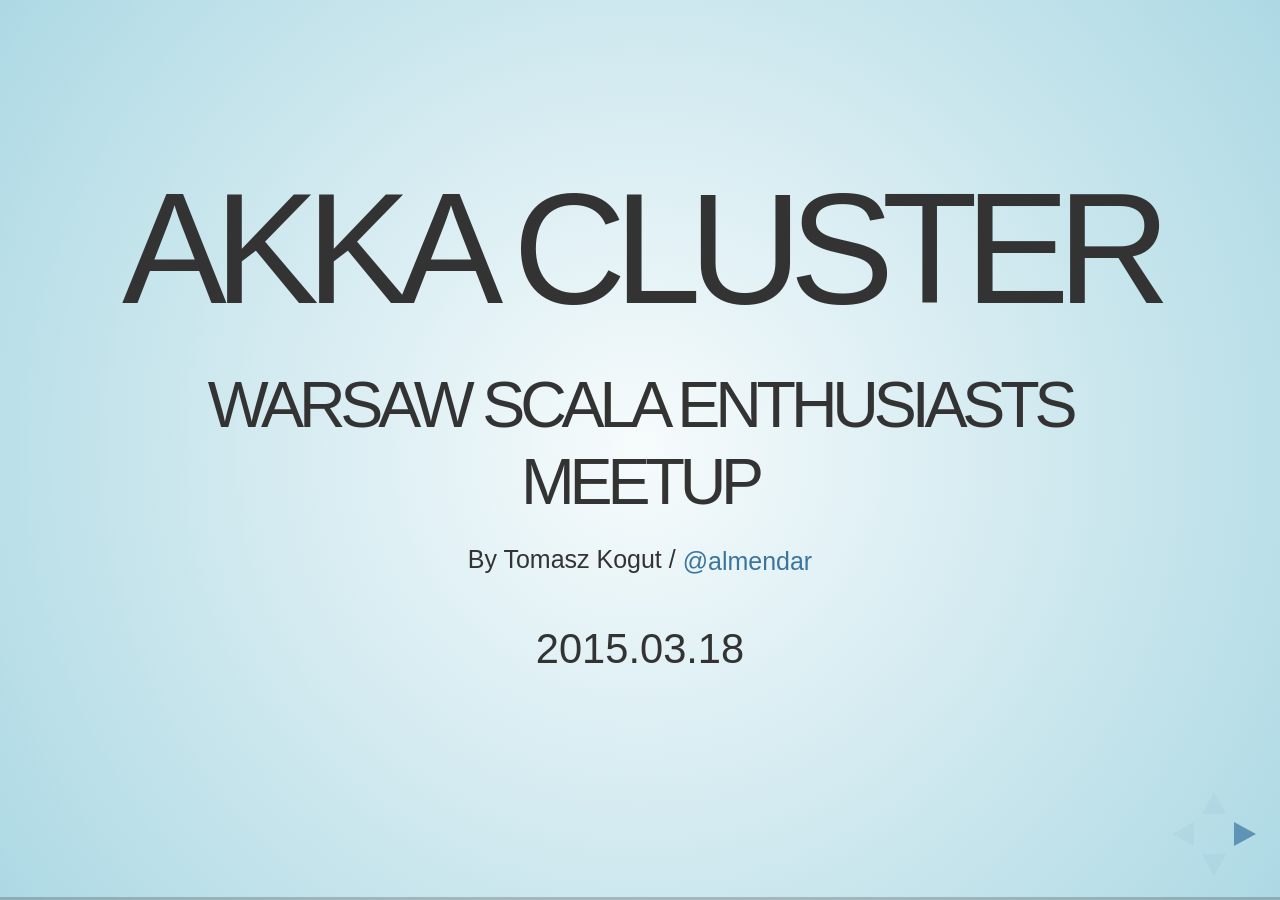
==== commit becae60d: "Added right index.html file" ====
--- a/index.html
+++ b/index.html
@@ -4,10 +4,7 @@
 	<head>
 		<meta charset="utf-8">
 
-		<title>reveal.js - The HTML Presentation Framework</title>
-
-		<meta name="description" content="A framework for easily creating beautiful presentations using HTML">
-		<meta name="author" content="Hakim El Hattab">
+		<title>AKKA cluster for scalania</title>
 
 		<meta name="apple-mobile-web-app-capable" content="yes" />
 		<meta name="apple-mobile-web-app-status-bar-style" content="black-translucent" />
@@ -15,7 +12,7 @@
 		<meta name="viewport" content="width=device-width, initial-scale=1.0, maximum-scale=1.0, user-scalable=no, minimal-ui">
 
 		<link rel="stylesheet" href="css/reveal.css">
-		<link rel="stylesheet" href="css/theme/black.css" id="theme">
+		<link rel="stylesheet" href="css/theme/sky.css" id="theme">
 
 		<!-- Code syntax highlighting -->
 		<link rel="stylesheet" href="lib/css/zenburn.css">
@@ -41,339 +38,293 @@
 			<!-- Any section element inside of this container is displayed as a slide -->
 			<div class="slides">
 				<section>
-					<h1>Reveal.js</h1>
-					<h3>The HTML Presentation Framework</h3>
+					<h1>AKKA Cluster</h1>
+					<h3>Warsaw Scala Enthusiasts Meetup</h3>
 					<p>
-						<small>Created by <a href="http://hakim.se">Hakim El Hattab</a> / <a href="http://twitter.com/hakimel">@hakimel</a></small>
+						<small>By Tomasz Kogut / <a href="http://twitter.com/almendar">@almendar</a></small>
 					</p>
-					<p>Dude</p>
-					<ul>
-					<li>f</li>
-					<li>f</li>
-					</ul>
-
-				</section>
-
-				<section>
-					<object data="images/circle.svg" type="image/svg+xml"> </object>
-				</section>
-
-				<!-- Example of nested vertical slides -->
-				<section>
-					<section>
-						<h2>Vertical Slides</h2>
-						<p>Slides can be nested inside of each other.</p>
-						<p>Use the <em>Space</em> key to navigate through all slides.</p>
-						<br>
-						<a href="#" class="navigate-down">
-							<img width="178" height="238" data-src="https://s3.amazonaws.com/hakim-static/reveal-js/arrow.png" alt="Down arrow">
-						</a>
-					</section>
-					<section>
-						<h2>Basement Level 1</h2>
-						<p>Nested slides are useful for adding additional detail underneath a high level horizontal slide.</p>
-					</section>
-					<section>
-						<h2>Basement Level 2</h2>
-						<p>That's it, time to go back up.</p>
-						<br>
-						<a href="#/2">
-							<img width="178" height="238" data-src="https://s3.amazonaws.com/hakim-static/reveal-js/arrow.png" alt="Up arrow" style="-webkit-transform: rotate(180deg);">
-						</a>
-					</section>
-				</section>
-
-				<section>
-					<h2>Slides</h2>
-					<p>
-						Not a coder? Not a problem. There's a fully-featured visual editor for authoring these, try it out at <a href="http://slides.com" target="_blank">http://slides.com</a>.
-					</p>
-				</section>
-
-				<section>
-					<h2>Point of View</h2>
-					<p>
-						Press <strong>ESC</strong> to enter the slide overview.
-					</p>
-					<p>
-						Hold down alt and click on any element to zoom in on it using <a href="http://lab.hakim.se/zoom-js">zoom.js</a>. Alt + click anywhere to zoom back out.
-					</p>
-				</section>
-
-				<section>
-					<h2>Touch Optimized</h2>
-					<p>
-						Presentations look great on touch devices, like mobile phones and tablets. Simply swipe through your slides.
-					</p>
-				</section>
-
-				<section data-markdown>
-					<script type="text/template">
-						## Markdown support
-
-						Write content using inline or external Markdown.
-						Instructions and more info available in the [readme](https://github.com/hakimel/reveal.js#markdown).
-
-						```
-						<section data-markdown>
-						  ## Markdown support
-
-						  Write content using inline or external Markdown.
-						  Instructions and more info available in the [readme](https://github.com/hakimel/reveal.js#markdown).
-						</section>
-						```
-					</script>
-				</section>
-
-				<section>
-					<section id="fragments">
-						<h2>Fragments</h2>
-						<p>Hit the next arrow...</p>
-						<p class="fragment">... to step through ...</p>
-						<p class="fragment"><object data="images/circle.svg" type="image/svg+xml"> </object></p>
-						<p><span class="fragment">... a</span> <span class="fragment">fragmented</span> <span class="fragment">slide.</span></p>
-
-						<aside class="notes">
-							This slide has fragments which are also stepped through in the notes window.
-						</aside>
-					</section>
-					<section>
-						<h2>Fragment Styles</h2>
-						<p>There's different types of fragments, like:</p>
-						<p class="fragment grow">grow</p>
-						<p class="fragment shrink">shrink</p>
-						<p class="fragment roll-in">roll-in</p>
-						<p class="fragment fade-out">fade-out</p>
-						<p class="fragment current-visible">current-visible</p>
-						<p class="fragment highlight-red">highlight-red</p>
-						<p class="fragment highlight-blue">highlight-blue</p>
-					</section>
-				</section>
-
-				<section id="transitions">
-					<h2>Transition Styles</h2>
-					<p>
-						You can select from different transitions, like: <br>
-						<a href="?transition=none#/transitions">None</a> -
-						<a href="?transition=fade#/transitions">Fade</a> -
-						<a href="?transition=slide#/transitions">Slide</a> -
-						<a href="?transition=convex#/transitions">Convex</a> -
-						<a href="?transition=concave#/transitions">Concave</a> -
-						<a href="?transition=zoom#/transitions">Zoom</a>
-					</p>
-				</section>
-
-				<section id="themes">
-					<h2>Themes</h2>
-					<p>
-						reveal.js comes with a few themes built in: <br>
-						<!-- Hacks to swap themes after the page has loaded. Not flexible and only intended for the reveal.js demo deck. -->
-						<a href="#" onclick="document.getElementById('theme').setAttribute('href','css/theme/black.css'); return false;">Black (default)</a> -
-						<a href="#" onclick="document.getElementById('theme').setAttribute('href','css/theme/white.css'); return false;">White</a> -
-						<a href="#" onclick="document.getElementById('theme').setAttribute('href','css/theme/league.css'); return false;">League</a> -
-						<a href="#" onclick="document.getElementById('theme').setAttribute('href','css/theme/sky.css'); return false;">Sky</a> -
-						<a href="#" onclick="document.getElementById('theme').setAttribute('href','css/theme/beige.css'); return false;">Beige</a> -
-						<a href="#" onclick="document.getElementById('theme').setAttribute('href','css/theme/simple.css'); return false;">Simple</a> <br>
-						<a href="#" onclick="document.getElementById('theme').setAttribute('href','css/theme/serif.css'); return false;">Serif</a> -
-						<a href="#" onclick="document.getElementById('theme').setAttribute('href','css/theme/night.css'); return false;">Night</a> -
-						<a href="#" onclick="document.getElementById('theme').setAttribute('href','css/theme/moon.css'); return false;">Moon</a> -
-						<a href="#" onclick="document.getElementById('theme').setAttribute('href','css/theme/solarized.css'); return false;">Solarized</a>
-					</p>
-				</section>
-
-				<section>
-					<section data-background="#dddddd">
-						<h2>Slide Backgrounds</h2>
-						<p>
-							Set <code>data-background="#dddddd"</code> on a slide to change the background color. All CSS color formats are supported.
-						</p>
-						<a href="#" class="navigate-down">
-							<img width="178" height="238" data-src="https://s3.amazonaws.com/hakim-static/reveal-js/arrow.png" alt="Down arrow">
-						</a>
-					</section>
-					<section data-background="https://s3.amazonaws.com/hakim-static/reveal-js/image-placeholder.png">
-						<h2>Image Backgrounds</h2>
-						<pre><code>&lt;section data-background="image.png"&gt;</code></pre>
-					</section>
-					<section data-background="https://s3.amazonaws.com/hakim-static/reveal-js/image-placeholder.png" data-background-repeat="repeat" data-background-size="100px">
-						<h2>Tiled Backgrounds</h2>
-						<pre><code style="word-wrap: break-word;">&lt;section data-background="image.png" data-background-repeat="repeat" data-background-size="100px"&gt;</code></pre>
-					</section>
-					<section data-background-video="https://s3.amazonaws.com/static.slid.es/site/homepage/v1/homepage-video-editor.mp4,https://s3.amazonaws.com/static.slid.es/site/homepage/v1/homepage-video-editor.webm" data-background-color="#000000">
-						<div style="background-color: rgba(0, 0, 0, 0.9); color: #fff; padding: 20px;">
-							<h2>Video Backgrounds</h2>
-							<pre><code style="word-wrap: break-word;">&lt;section data-background-video="video.mp4,video.webm"&gt;</code></pre>
-						</div>
-					</section>
-				</section>
-
-				<section data-transition="slide" data-background="#4d7e65" data-background-transition="zoom">
-					<h2>Background Transitions</h2>
-					<p>
-						Different background transitions are available via the backgroundTransition option. This one's called "zoom".
-					</p>
-					<pre><code>Reveal.configure({ backgroundTransition: 'zoom' })</code></pre>
-				</section>
-
-				<section data-transition="slide" data-background="#b5533c" data-background-transition="zoom">
-					<h2>Background Transitions</h2>
-					<p>
-						You can override background transitions per-slide.
-					</p>
-					<pre><code style="word-wrap: break-word;">&lt;section data-background-transition="zoom"&gt;</code></pre>
-				</section>
-
-				<section>
-					<h2>Pretty Code</h2>
-					<pre><code data-trim contenteditable>
-function linkify( selector ) {
-  if( supports3DTransforms ) {
-
-    var nodes = document.querySelectorAll( selector );
-
-    for( var i = 0, len = nodes.length; i &lt; len; i++ ) {
-      var node = nodes[i];
-
-      if( !node.className ) {
-        node.className += ' roll';
+					<p>2015.03.18</p> 
+				</section>
+				<section>
+					<section>
+						<h3>What a <i>'cluster'</i> means in terms of AKKA?</h2>
+						<p class="fragment">A set of nodes with a membership service</p>
+						<p class="fragment">AKKA clustering is NOT about <b>fail-over</b> or <b>replication</b>
+					</section>
+					<section>
+						<h3>Spread your AKKA application across multiple machines</h3>
+						<object data="img/1.svg" type="image/svg+xml"></object>
+					</section>
+				</section>
+				<section>
+					<section>
+						<h2>How does it works?</h2>
+						<ul>
+							<li>Gossip protocol used to propagate information about membership</li>
+							<li>One of the nodes takes the role of the leader - shifts nodes in&amp;out of the cluster</li>
+							<li>Nodes are always in some state:</li>
+						</ul>
+					</section>
+					<section>
+						<p>Leader changes the nodes state</p>
+						<img src="img/member-states.png"/>
+						<p>Only state that can be recovered from is 'unreachable'</p>
+						<p>If you go out there is no commin' back!</p>
+					</section>
+					<section>
+						<h3>Failure detection</h3>
+						<p>In case any of the nodes becomes unreachable convergence is not possible</p>
+						<ul>
+							<li>No new nodes can join the cluster</li>
+							<li>
+								Problematic node may:
+								<ul>
+									<li>be detected as reachable again so the cluster can proceed</li>
+									<li>be removed by the leader by setting auto-down option after set interval</li>
+								</ul>
+							</li>
+							<li>
+								Auto removal of unreachable nodes may cause creation of many little clusters.
+							</li>
+						</ul>
+					</section>
+				</section>
+				<section>
+					<section>
+						<h2>Preparing your project for clustering</h2>
+					</section>
+					<section>
+							<p>dependencies</p>
+							<pre><code>"com.typesafe.akka" %% "akka-cluster" % "x.x.x"</code></pre>
+							<p>application.conf</p>
+							<pre><code data-trim contenteditable>
+akka {
+	actor { provider = "akka.cluster.ClusterActorRefProvider" }
+	remote {
+		log-remote-lifecycle-events = off
+		netty.tcp {
+			hostname = "ipa_adrress"
+			port = 0
+		}
+	}
+	cluster {
+		seed-nodes = [
+			"akka.tcp://ClusterSystem@machine1:2551",
+			"akka.tcp://ClusterSystem@machine2:2552"]
+		auto-down-unreachable-after = 10s
+	}
+}
+		    				</code></pre>
+	    			</section>
+	    			<section>
+	    				<h3>Changes</h3>
+	    				<ul>
+	    					<li>Actor ref provider - it is smart</li>
+	    					<li>Seed nodes - any will do</li>
+	    					<li>Network address to bind </li>
+	    				</ul>
+	    			</section>
+				</section>
+				<section>
+					<section>
+						<h2>Making use of akka cluster</h2>
+					</section>
+					<section>
+						<h3>Some actors need to be made aware of the cluster</h3>
+						<ul>
+							<li>In most cases there will be nothing specific to clustering in you're code</li>
+							<li>Distribution of actors isn't automagical</li>
+							<li>Try to separate how work is distributed from how the work is done</li>
+						</ul>
+					</section>
+					<section>
+					<h3>Listening for cluster events</h3>
+						<pre><code>
+class SimpleClusterListener extends Actor with ActorLogging {
+	val cluster = Cluster(context.system)
+
+	override def preStart(): Unit = {
+		cluster.subscribe(self, initialStateMode = 
+		InitialStateAsEvents,
+		classOf[MemberEvent], classOf[UnreachableMember])
+	}
+	override def postStop(): Unit = cluster.unsubscribe(self)
+	def receive = {
+		case MemberUp(member) =>
+		case UnreachableMember(member) =>
+		case MemberRemoved(member, previousStatus) =>
+		case _: MemberEvent => // ignore
+	}
+}
+						</code></pre>
+					</section>
+					<section>
+						<h4>Making use of members information</h4>
+						<br/>
+						<p>Selecting remote actor</p>
+						<pre><code>context.actorSelection(RootActorPath(member.address) 
+						/ "user" / "frontend")</code></pre>
+						<p>Creating actor on a remote node</p>
+						<pre><code>
+system.actorOf(Props[SampleActor]
+	.withDeploy(Deploy(scope = RemoteScope(member.address))))
+						</code></pre>
+						<p>Using remote actorRefs</p>
+						<pre><code>
+actorRef ! "message" //transparent if acquired properly
+						</code></pre>
+					</section>
+					<section>
+						<h3>How to acquire an ActorRef?</h3>
+						<ul>
+							<li>Get it sent with a message</li>
+							<li>Using actor selection
+								<pre><code>def resolveOne(timeout: FiniteDuration): Future[ActorRef]</code></pre>
+							</li>
+							<li>Using context methods
+								<pre><code>
+val parent : ActorRef = context.parent
+val children: Iterable[ActorRef] = context.children
+							</code></li>
+						</ul>
+						<p>Don't use local selection paths. They are missing the address part</p>
+						<pre><code>context.actorSelection("/user/actorName") //won't work</code></pre>
+					</section>
+				</section>
+				<section>
+					<section>
+						<h2>Goodies</h2>
+					</section>
+					<section>
+						<h3>Death watch</h3>
+						<p>Works the same way as it would in a non-cluster mode</p>
+					</section>
+					<section>
+						<h3>Configuration deployment</h3>
+						<pre><code>
+akka {
+  actor {
+    deployment {
+	  /sampleActor {
+        remote = "akka.tcp://sampleActorSystem@127.0.0.1:2553"
       }
     }
   }
 }
-					</code></pre>
-					<p>Code syntax highlighting courtesy of <a href="http://softwaremaniacs.org/soft/highlight/en/description/">highlight.js</a>.</p>
-				</section>
-
-				<section>
-					<h2>Marvelous List</h2>
+						</code></pre>
+						<pre><code>
+    val actor = system.actorOf(Props[SampleActor], "sampleActor")
+    actor ! "Pretty slick"
+    					</code></pre>
+    					<p>Remember that jar with that class is needed</p>
+					</section>
+					<section>
+						<h3>Minimum cluster size</h3>
+						<pre><code>akka.cluster.min-nr-of-members = 3</code></pre>
+					</section>
+					<section>
+						<h3>Roles</h3>
+						<ul>
+							<li>A way to split your servers into different tasks (e.g. UI, data access layer, number cruncher)</li>
+							<li>Any node can connect and claim what its role is</li>
+							<li>This information is available in member events</li>
+							<br/>
+							<pre><code>akka.cluster.roles = [compute]</code></pre>
+							<pre><code>
+override def receive: Receive = {
+  case MemberUp(member) if(member.hasRole("compute")) => 
+  (...)
+}
+							</code></pre>
+						</ul>
+					</section>
+					<section>
+						<h3>Minimum cluster size with roles</h3>
+						<pre><code>
+akka.cluster.role {
+  frontend.min-nr-of-members = 1
+  backend.min-nr-of-members = 2
+}
+						</code></pre>
+					</section>
+					<section>
+						<h3>External contributions</h3>
+						<ul>
+							<li>Cluster Singleton</li>
+							<li>Cluster Sharding</li>
+							<li>Distributed Publish Subscribe</li>
+							<li>Cluster Client</li>
+						</ul>
+					</section>
+				</section>
+				<section>
+					<section>
+						<h3>Cluster-aware routers</h3>
+						<ul>
+							<li>Group - router that sends messages to the specified path using actor selection</li>
+							<li>Pool - router that creates routees as child actors and deploys them on remote nodes</li>
+						</ul>
+					</section>
+					<section>
+						<h3>Pool router</h3>
+						<pre><code>
+akka.actor.deployment {
+  /statsService/workerRouter {
+    router = consistent-hashing-group
+    nr-of-instances = 100
+    routees.paths = ["/user/statsWorker"]
+    cluster {
+      enabled = on
+      allow-local-routees = on
+      use-role = compute
+    }
+  }
+}
+</code></pre>
+					</section>
+					<section>
+						<h3>Group router</h3>
+						<pre><code>
+akka.actor.deployment {
+  /singleton/statsService/workerRouter {
+  router = consistent-hashing-pool
+  nr-of-instances = 100
+  cluster {
+    enabled = on
+    max-nr-of-instances-per-node = 3
+    allow-local-routees = on
+    use-role = compute
+  }
+ }
+}
+						</code></pre>
+					</section>
+				</section>
+				<section>
+					<h3>How akka remoting and clustering relate?</h3>
 					<ul>
-						<li>No order here</li>
-						<li>Or here</li>
-						<li>Or here</li>
-						<li>Or here</li>
+						<li>Remoting is responsible for all the plumbing that takes care of network communication.</li>
+						<li>akka-cluster is build on top of it</li>
+						<li>There is probably no need to use remoting directly</li>
 					</ul>
 				</section>
-
-				<section>
-					<h2>Fantastic Ordered List</h2>
-					<ol>
-						<li>One is smaller than...</li>
-						<li>Two is smaller than...</li>
-						<li>Three!</li>
-					</ol>
-				</section>
-
-				<section>
-					<h2>Tabular Tables</h2>
-					<table>
-						<thead>
-							<tr>
-								<th>Item</th>
-								<th>Value</th>
-								<th>Quantity</th>
-							</tr>
-						</thead>
-						<tbody>
-							<tr>
-								<td>Apples</td>
-								<td>$1</td>
-								<td>7</td>
-							<tr>
-							<tr>
-								<td>Lemonade</td>
-								<td>$2</td>
-								<td>18</td>
-							<tr>
-							<tr>
-								<td>Bread</td>
-								<td>$3</td>
-								<td>2</td>
-							<tr>
-						</tbody>
-					</table>
-				</section>
-
-				<section>
-					<h2>Clever Quotes</h2>
-					<p>
-						These guys come in two forms, inline: <q cite="http://searchservervirtualization.techtarget.com/definition/Our-Favorite-Technology-Quotations">
-						&ldquo;The nice thing about standards is that there are so many to choose from&rdquo;</q> and block:
-					</p>
-					<blockquote cite="http://searchservervirtualization.techtarget.com/definition/Our-Favorite-Technology-Quotations">
-						&ldquo;For years there has been a theory that millions of monkeys typing at random on millions of typewriters would
-						reproduce the entire works of Shakespeare. The Internet has proven this theory to be untrue.&rdquo;
-					</blockquote>
-				</section>
-
-				<section>
-					<h2>Intergalactic Interconnections</h2>
-					<p>
-						You can link between slides internally,
-						<a href="#/2/3">like this</a>.
-					</p>
-				</section>
-
-				<section>
-					<h2>Speaker View</h2>
-					<p>There's a <a href="https://github.com/hakimel/reveal.js#speaker-notes">speaker view</a>. It includes a timer, preview of the upcoming slide as well as your speaker notes.</p>
-					<p>Press the <em>S</em> key to try it out.</p>
-
-					<aside class="notes">
-						Oh hey, these are some notes. They'll be hidden in your presentation, but you can see them if you open the speaker notes window (hit 's' on your keyboard).
-					</aside>
-				</section>
-
-				<section>
-					<h2>Export to PDF</h2>
-					<p>Presentations can be <a href="https://github.com/hakimel/reveal.js#pdf-export">exported to PDF</a>, here's an example:</p>
-					<iframe src="//www.slideshare.net/slideshow/embed_code/42840540" width="445" height="355" frameborder="0" marginwidth="0" marginheight="0" scrolling="no" style="border:3px solid #666; margin-bottom:5px; max-width: 100%;" allowfullscreen> </iframe>
-				</section>
-
-				<section>
-					<h2>Global State</h2>
-					<p>
-						Set <code>data-state="something"</code> on a slide and <code>"something"</code>
-						will be added as a class to the document element when the slide is open. This lets you
-						apply broader style changes, like switching the page background.
-					</p>
-				</section>
-
-				<section data-state="customevent">
-					<h2>State Events</h2>
-					<p>
-						Additionally custom events can be triggered on a per slide basis by binding to the <code>data-state</code> name.
-					</p>
-					<pre><code class="javascript" data-trim contenteditable style="font-size: 18px;">
-Reveal.addEventListener( 'customevent', function() {
-	console.log( '"customevent" has fired' );
-} );
-					</code></pre>
-				</section>
-
-				<section>
-					<h2>Take a Moment</h2>
-					<p>
-						Press B or . on your keyboard to pause the presentation. This is helpful when you're on stage and want to take distracting slides off the screen.
-					</p>
-				</section>
-
-				<section>
-					<h2>Much more</h2>
+				<section>
+					<h3>Things not covered today:</h3>
 					<ul>
-						<li>Right-to-left support</li>
-						<li><a href="https://github.com/hakimel/reveal.js#api">Extensive JavaScript API</a></li>
-						<li><a href="https://github.com/hakimel/reveal.js#auto-sliding">Auto-progression</a></li>
-						<li><a href="https://github.com/hakimel/reveal.js#parallax-background">Parallax backgrounds</a></li>
-						<li><a href="https://github.com/hakimel/reveal.js#keyboard-bindings">Custom keyboard bindings</a></li>
+						<li>Cluster metrics</li>
+						<li>Testing (local and multi JVM)</li>
+						<li>JMX managment</li>
+						<li>Cluster distpacher (!!!)</li>
+						<li>Message serialization</li>
 					</ul>
 				</section>
-
-				<section style="text-align: left;">
-					<h1>THE END</h1>
-					<p>
-						- <a href="http://slides.com">Try the online editor</a> <br>
-						- <a href="https://github.com/hakimel/reveal.js">Source code &amp; documentation</a>
-					</p>
+				<section>
+					<h2>Credits</h2>
+					<p>Many of the code examples and images were taken from the official akka documentation</p>
+					<a href="http://akka.io/docs/" target="_blank">AKKA docs</a>
+				</section>
+				<section>
+					<h1>Thank you!</h1>
 				</section>
 
 			</div>
--- a/css/theme/sky.css
+++ b/css/theme/sky.css
@@ -0,0 +1,268 @@
+@import url(https://fonts.googleapis.com/css?family=Quicksand:400,700,400italic,700italic);
+@import url(https://fonts.googleapis.com/css?family=Open+Sans:400italic,700italic,400,700);
+/**
+ * Sky theme for reveal.js.
+ *
+ * Copyright (C) 2011-2012 Hakim El Hattab, http://hakim.se
+ */
+.reveal a {
+  line-height: 1.3em; }
+
+/*********************************************
+ * GLOBAL STYLES
+ *********************************************/
+body {
+  background: #add9e4;
+  background: -moz-radial-gradient(center, circle cover, #f7fbfc 0%, #add9e4 100%);
+  background: -webkit-gradient(radial, center center, 0px, center center, 100%, color-stop(0%, #f7fbfc), color-stop(100%, #add9e4));
+  background: -webkit-radial-gradient(center, circle cover, #f7fbfc 0%, #add9e4 100%);
+  background: -o-radial-gradient(center, circle cover, #f7fbfc 0%, #add9e4 100%);
+  background: -ms-radial-gradient(center, circle cover, #f7fbfc 0%, #add9e4 100%);
+  background: radial-gradient(center, circle cover, #f7fbfc 0%, #add9e4 100%);
+  background-color: #f7fbfc; }
+
+.reveal {
+  font-family: 'Open Sans', sans-serif;
+  font-size: 36px;
+  font-weight: normal;
+  color: #333; }
+
+::selection {
+  color: #fff;
+  background: #134674;
+  text-shadow: none; }
+
+.reveal .slides > section, .reveal .slides > section > section {
+  line-height: 1.3;
+  font-weight: inherit; }
+
+/*********************************************
+ * HEADERS
+ *********************************************/
+.reveal h1, .reveal h2, .reveal h3, .reveal h4, .reveal h5, .reveal h6 {
+  margin: 0 0 20px 0;
+  color: #333;
+  font-family: 'Quicksand', sans-serif;
+  font-weight: normal;
+  line-height: 1.2;
+  letter-spacing: -0.08em;
+  text-transform: uppercase;
+  text-shadow: none;
+  word-wrap: break-word; }
+
+.reveal h1 {
+  font-size: 3.77em; }
+
+.reveal h2 {
+  font-size: 2.11em; }
+
+.reveal h3 {
+  font-size: 1.55em; }
+
+.reveal h4 {
+  font-size: 1em; }
+
+.reveal h1 {
+  text-shadow: none; }
+
+/*********************************************
+ * OTHER
+ *********************************************/
+.reveal p {
+  margin: 20px 0;
+  line-height: 1.3; }
+
+/* Ensure certain elements are never larger than the slide itself */
+.reveal img, .reveal video, .reveal iframe {
+  max-width: 95%;
+  max-height: 95%; }
+
+.reveal strong, .reveal b {
+  font-weight: bold; }
+
+.reveal em {
+  font-style: italic; }
+
+.reveal ol, .reveal dl, .reveal ul {
+  display: inline-block;
+  text-align: left;
+  margin: 0 0 0 1em; }
+
+.reveal ol {
+  list-style-type: decimal; }
+
+.reveal ul {
+  list-style-type: disc; }
+
+.reveal ul ul {
+  list-style-type: square; }
+
+.reveal ul ul ul {
+  list-style-type: circle; }
+
+.reveal ul ul, .reveal ul ol, .reveal ol ol, .reveal ol ul {
+  display: block;
+  margin-left: 40px; }
+
+.reveal dt {
+  font-weight: bold; }
+
+.reveal dd {
+  margin-left: 40px; }
+
+.reveal q, .reveal blockquote {
+  quotes: none; }
+
+.reveal blockquote {
+  display: block;
+  position: relative;
+  width: 70%;
+  margin: 20px auto;
+  padding: 5px;
+  font-style: italic;
+  background: rgba(255, 255, 255, 0.05);
+  box-shadow: 0px 0px 2px rgba(0, 0, 0, 0.2); }
+
+.reveal blockquote p:first-child, .reveal blockquote p:last-child {
+  display: inline-block; }
+
+.reveal q {
+  font-style: italic; }
+
+.reveal pre {
+  display: block;
+  position: relative;
+  width: 90%;
+  margin: 20px auto;
+  text-align: left;
+  font-size: 0.55em;
+  font-family: monospace;
+  line-height: 1.2em;
+  word-wrap: break-word;
+  box-shadow: 0px 0px 6px rgba(0, 0, 0, 0.3); }
+
+.reveal code {
+  font-family: monospace; }
+
+.reveal pre code {
+  display: block;
+  padding: 5px;
+  overflow: auto;
+  max-height: 400px;
+  word-wrap: normal;
+  background: #3F3F3F;
+  color: #DCDCDC; }
+
+.reveal table {
+  margin: auto;
+  border-collapse: collapse;
+  border-spacing: 0; }
+
+.reveal table th {
+  font-weight: bold; }
+
+.reveal table th, .reveal table td {
+  text-align: left;
+  padding: 0.2em 0.5em 0.2em 0.5em;
+  border-bottom: 1px solid; }
+
+.reveal table tr:last-child td {
+  border-bottom: none; }
+
+.reveal sup {
+  vertical-align: super; }
+
+.reveal sub {
+  vertical-align: sub; }
+
+.reveal small {
+  display: inline-block;
+  font-size: 0.6em;
+  line-height: 1.2em;
+  vertical-align: top; }
+
+.reveal small * {
+  vertical-align: top; }
+
+/*********************************************
+ * LINKS
+ *********************************************/
+.reveal a {
+  color: #3b759e;
+  text-decoration: none;
+  -webkit-transition: color 0.15s ease;
+  -moz-transition: color 0.15s ease;
+  transition: color 0.15s ease; }
+
+.reveal a:hover {
+  color: #74a8cb;
+  text-shadow: none;
+  border: none; }
+
+.reveal .roll span:after {
+  color: #fff;
+  background: #264d66; }
+
+/*********************************************
+ * IMAGES
+ *********************************************/
+.reveal section img {
+  margin: 15px 0px;
+  background: rgba(255, 255, 255, 0.12);
+  border: 4px solid #333;
+  box-shadow: 0 0 10px rgba(0, 0, 0, 0.15); }
+
+.reveal a img {
+  -webkit-transition: all 0.15s linear;
+  -moz-transition: all 0.15s linear;
+  transition: all 0.15s linear; }
+
+.reveal a:hover img {
+  background: rgba(255, 255, 255, 0.2);
+  border-color: #3b759e;
+  box-shadow: 0 0 20px rgba(0, 0, 0, 0.55); }
+
+/*********************************************
+ * NAVIGATION CONTROLS
+ *********************************************/
+.reveal .controls div.navigate-left, .reveal .controls div.navigate-left.enabled {
+  border-right-color: #3b759e; }
+
+.reveal .controls div.navigate-right, .reveal .controls div.navigate-right.enabled {
+  border-left-color: #3b759e; }
+
+.reveal .controls div.navigate-up, .reveal .controls div.navigate-up.enabled {
+  border-bottom-color: #3b759e; }
+
+.reveal .controls div.navigate-down, .reveal .controls div.navigate-down.enabled {
+  border-top-color: #3b759e; }
+
+.reveal .controls div.navigate-left.enabled:hover {
+  border-right-color: #74a8cb; }
+
+.reveal .controls div.navigate-right.enabled:hover {
+  border-left-color: #74a8cb; }
+
+.reveal .controls div.navigate-up.enabled:hover {
+  border-bottom-color: #74a8cb; }
+
+.reveal .controls div.navigate-down.enabled:hover {
+  border-top-color: #74a8cb; }
+
+/*********************************************
+ * PROGRESS BAR
+ *********************************************/
+.reveal .progress {
+  background: rgba(0, 0, 0, 0.2); }
+
+.reveal .progress span {
+  background: #3b759e;
+  -webkit-transition: width 800ms cubic-bezier(0.26, 0.86, 0.44, 0.985);
+  -moz-transition: width 800ms cubic-bezier(0.26, 0.86, 0.44, 0.985);
+  transition: width 800ms cubic-bezier(0.26, 0.86, 0.44, 0.985); }
+
+/*********************************************
+ * SLIDE NUMBER
+ *********************************************/
+.reveal .slide-number {
+  color: #3b759e; }
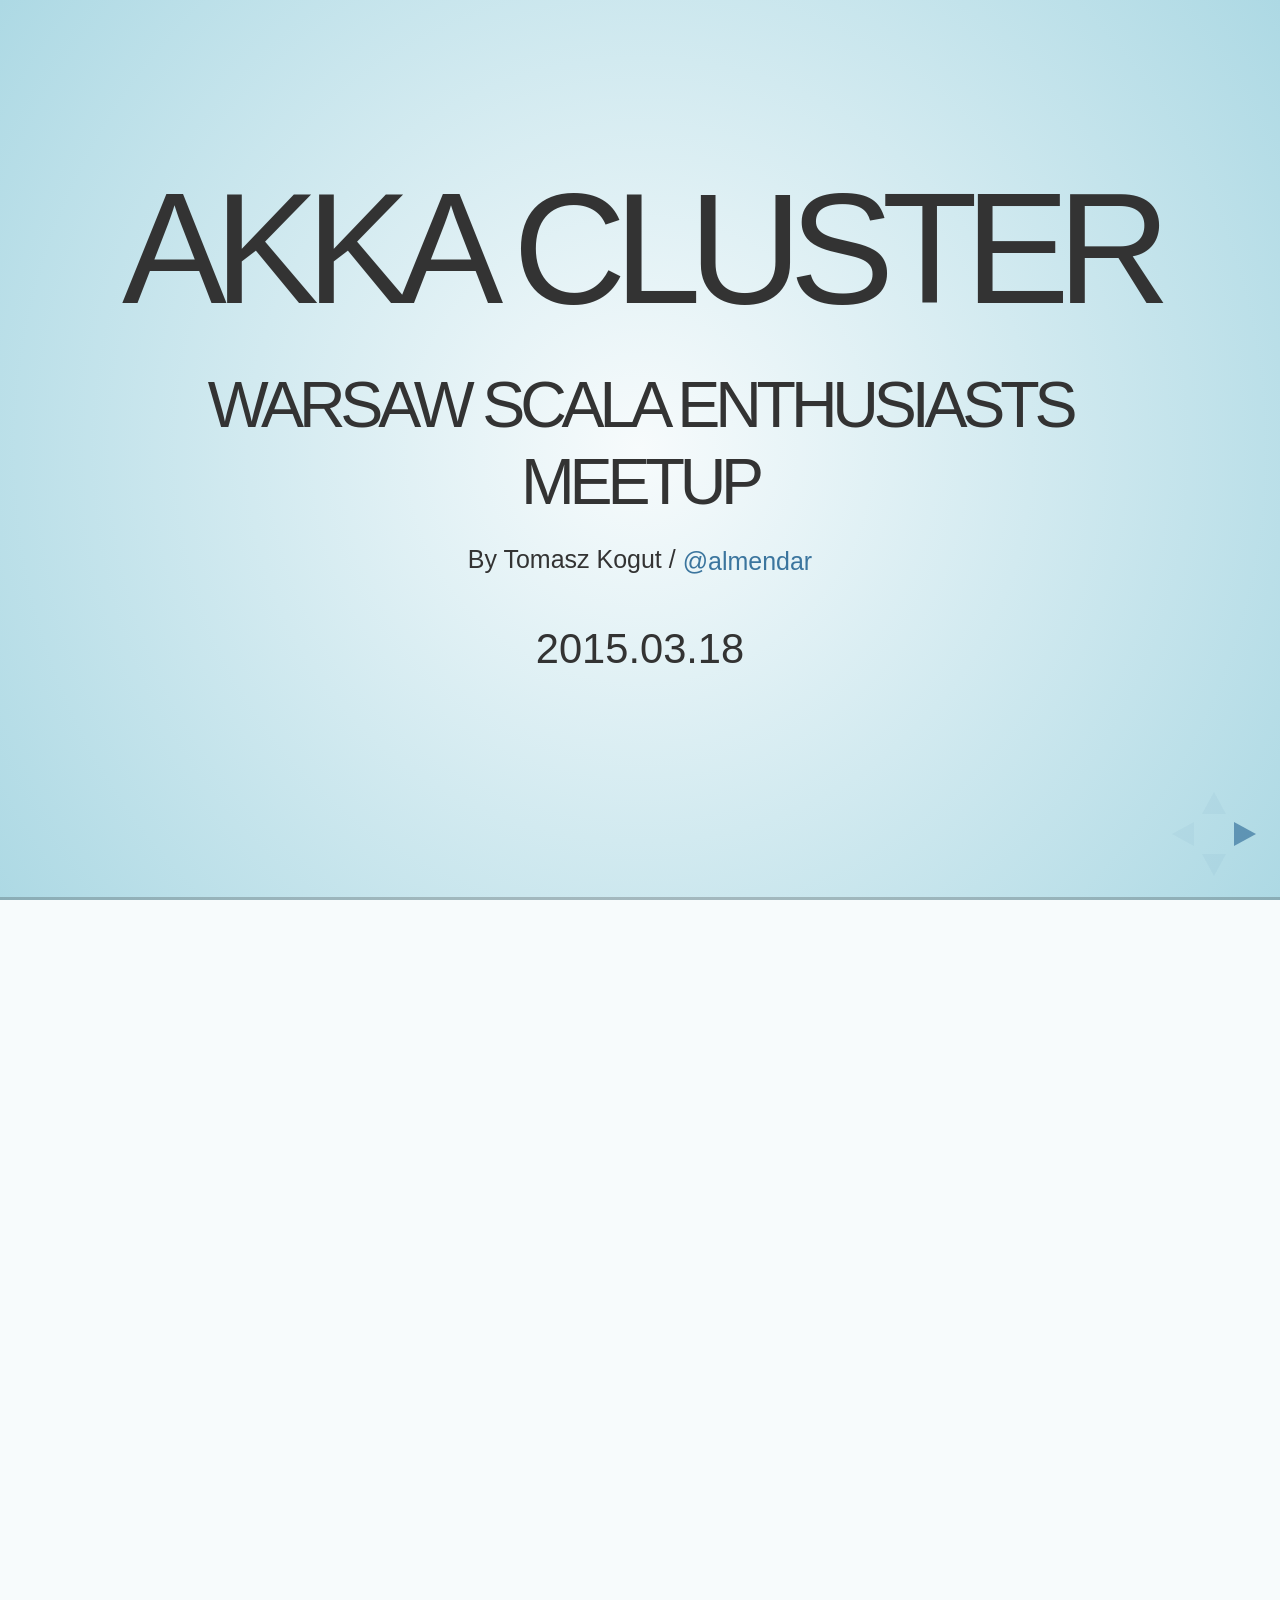
==== commit d89fbb4d: "Updated death watch section" ====
--- a/index.html
+++ b/index.html
@@ -198,6 +198,8 @@
 					<section>
 						<h3>Death watch</h3>
 						<p>Works the same way as it would in a non-cluster mode</p>
+						<pre><code>context.watch(actorRef) 
+context.watch(actorSelection) &lt;- won't work</code></pre>
 					</section>
 					<section>
 						<h3>Configuration deployment</h3>
